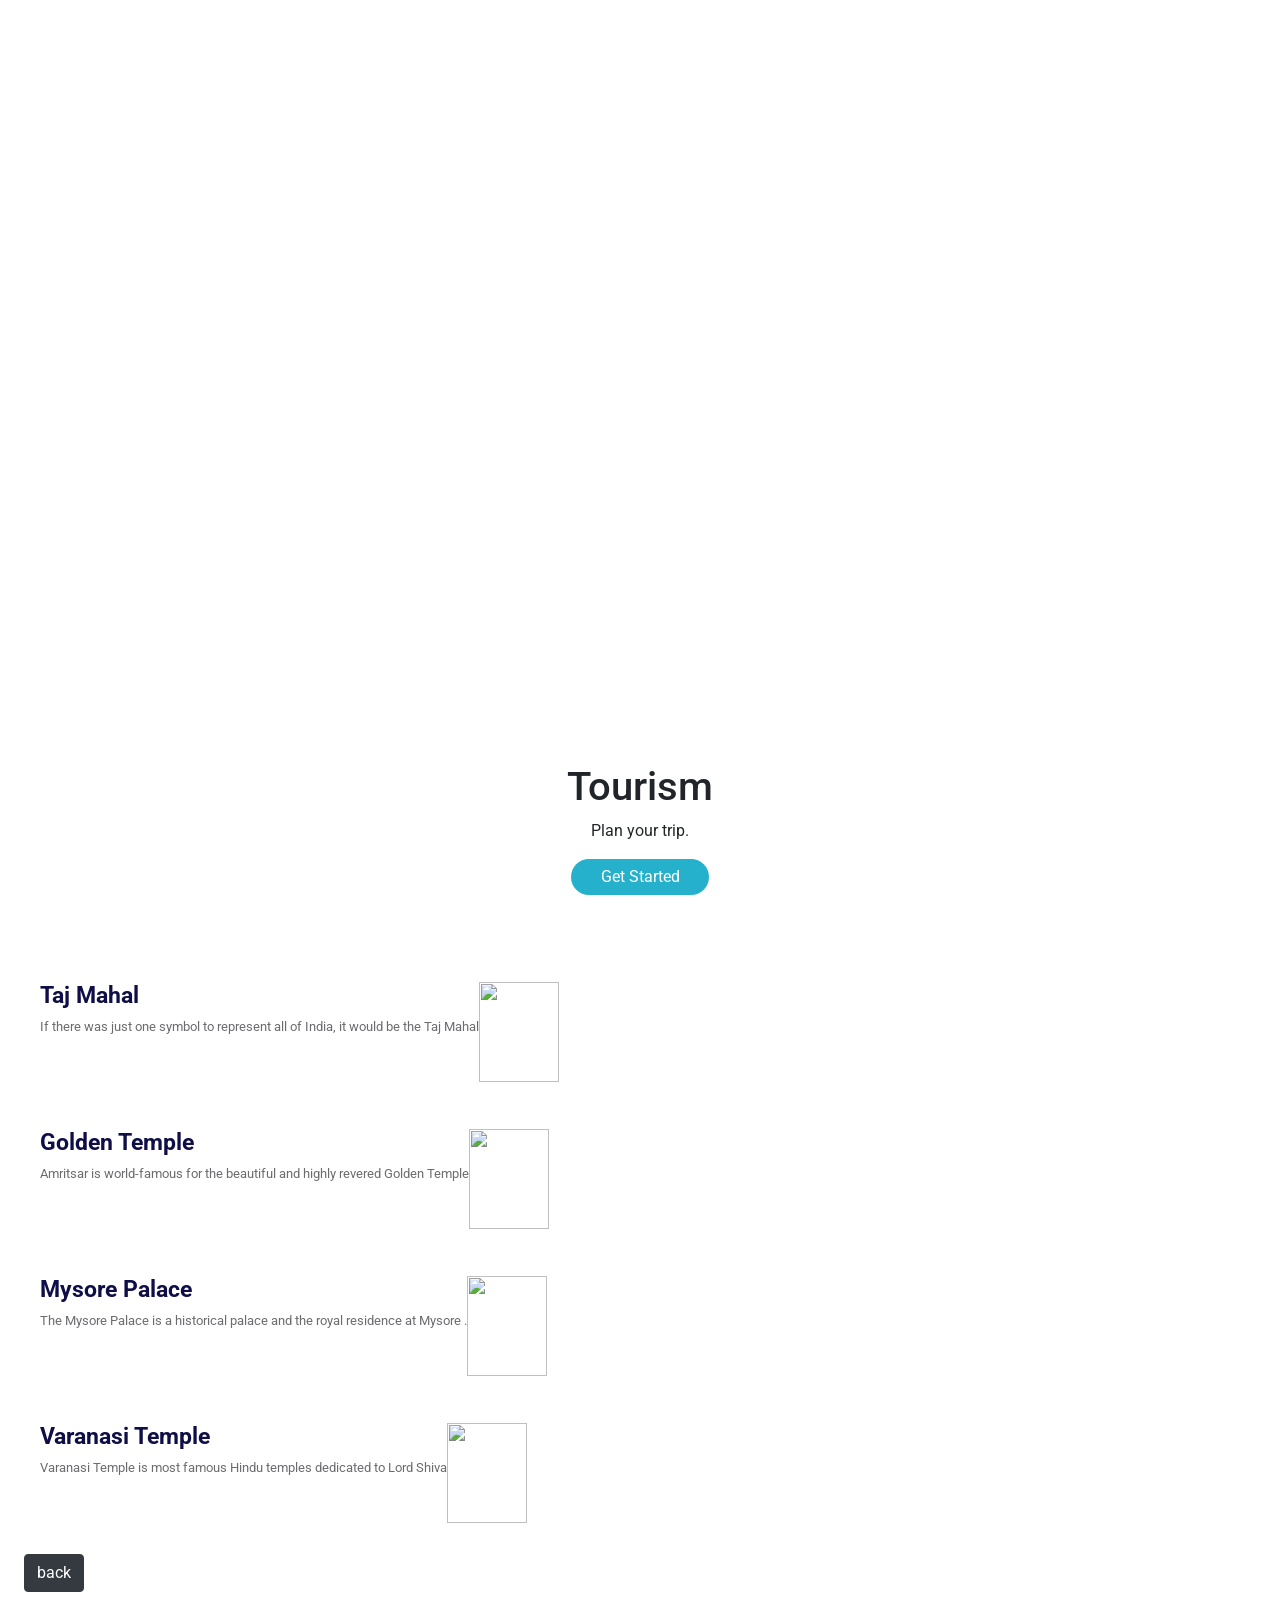
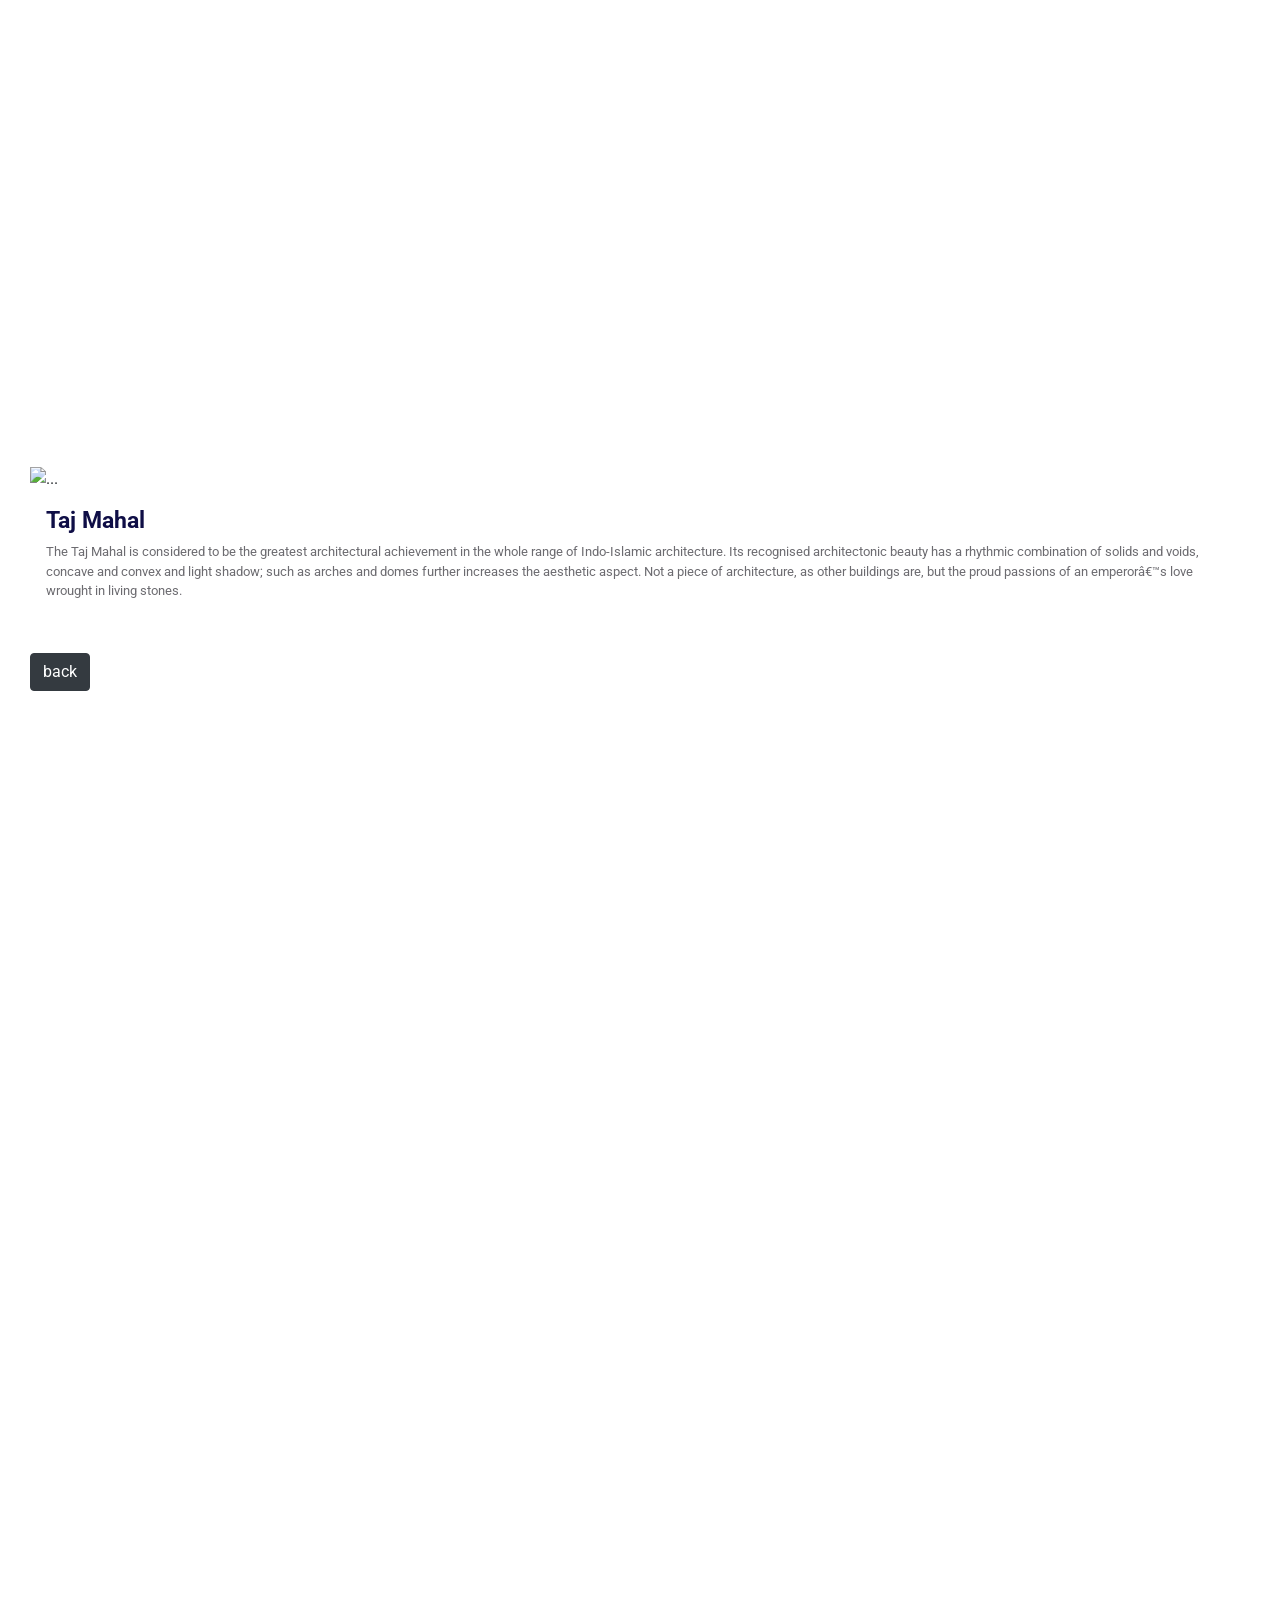
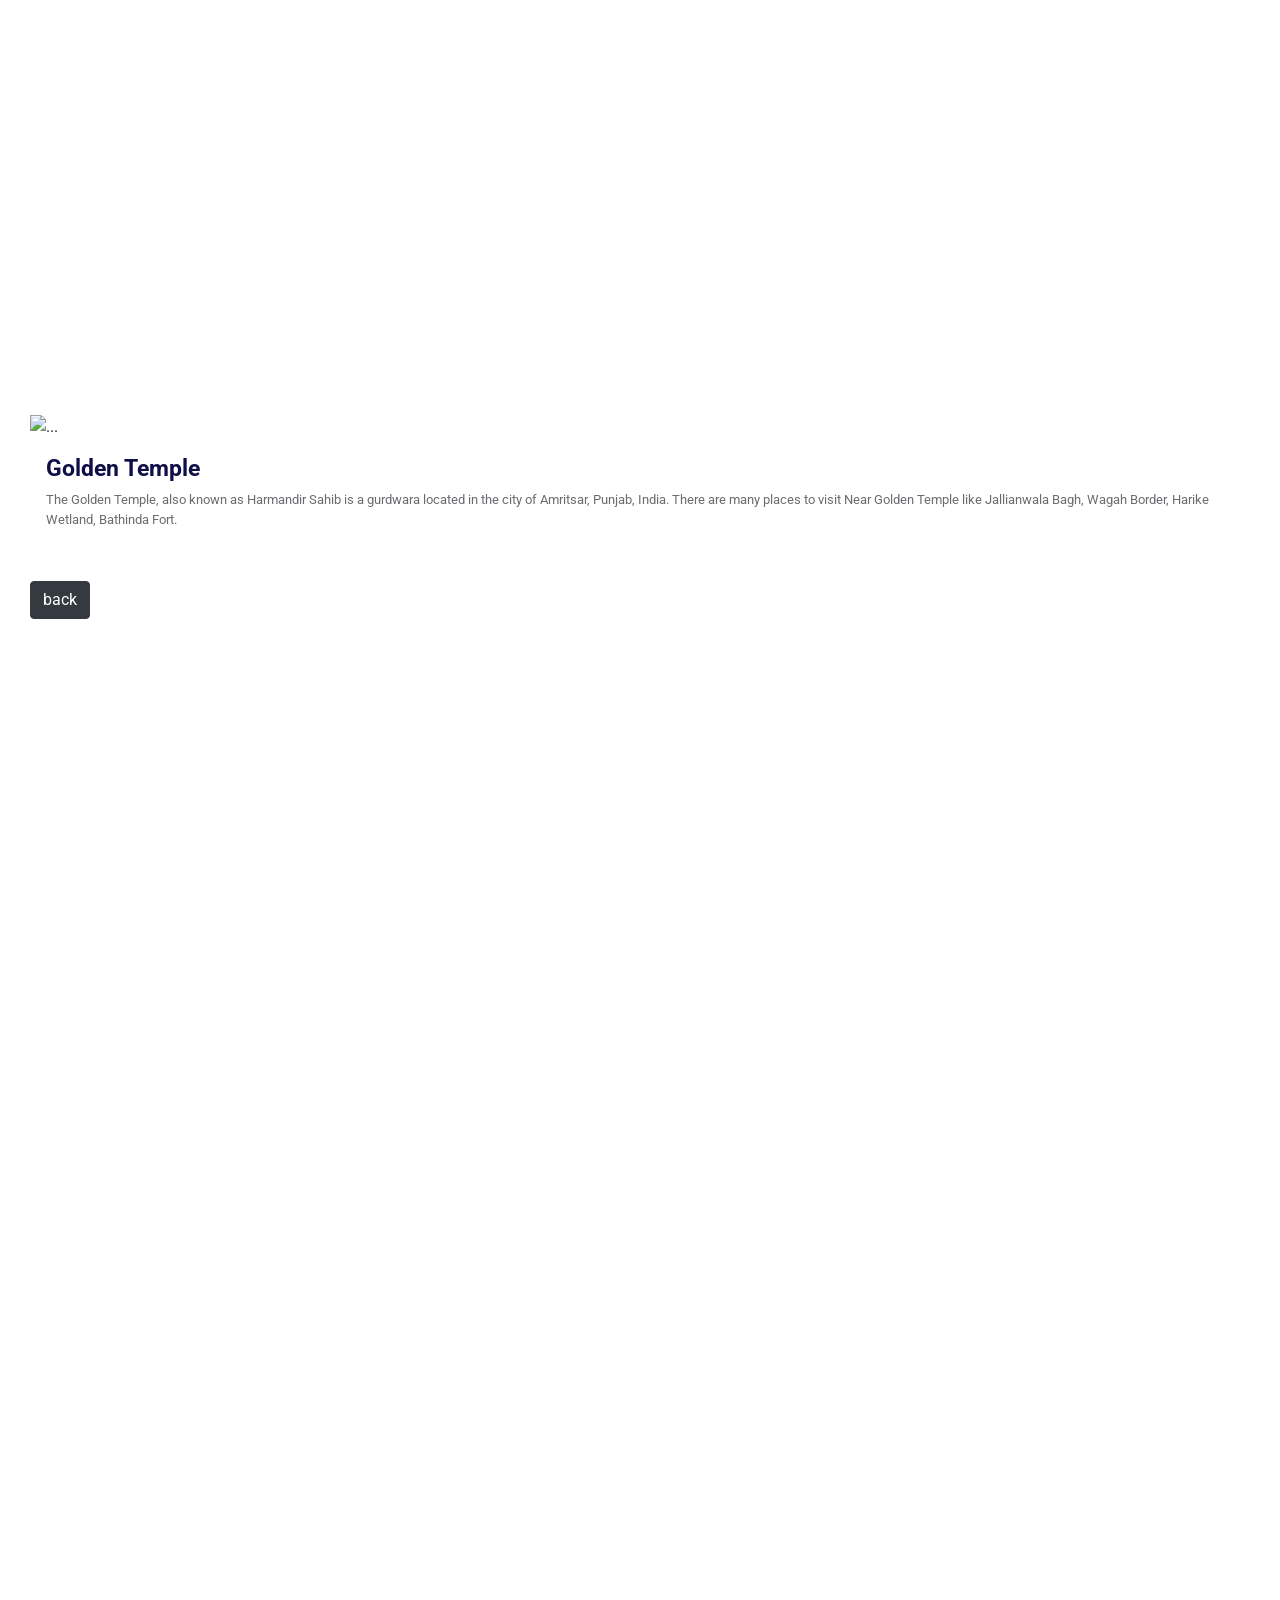
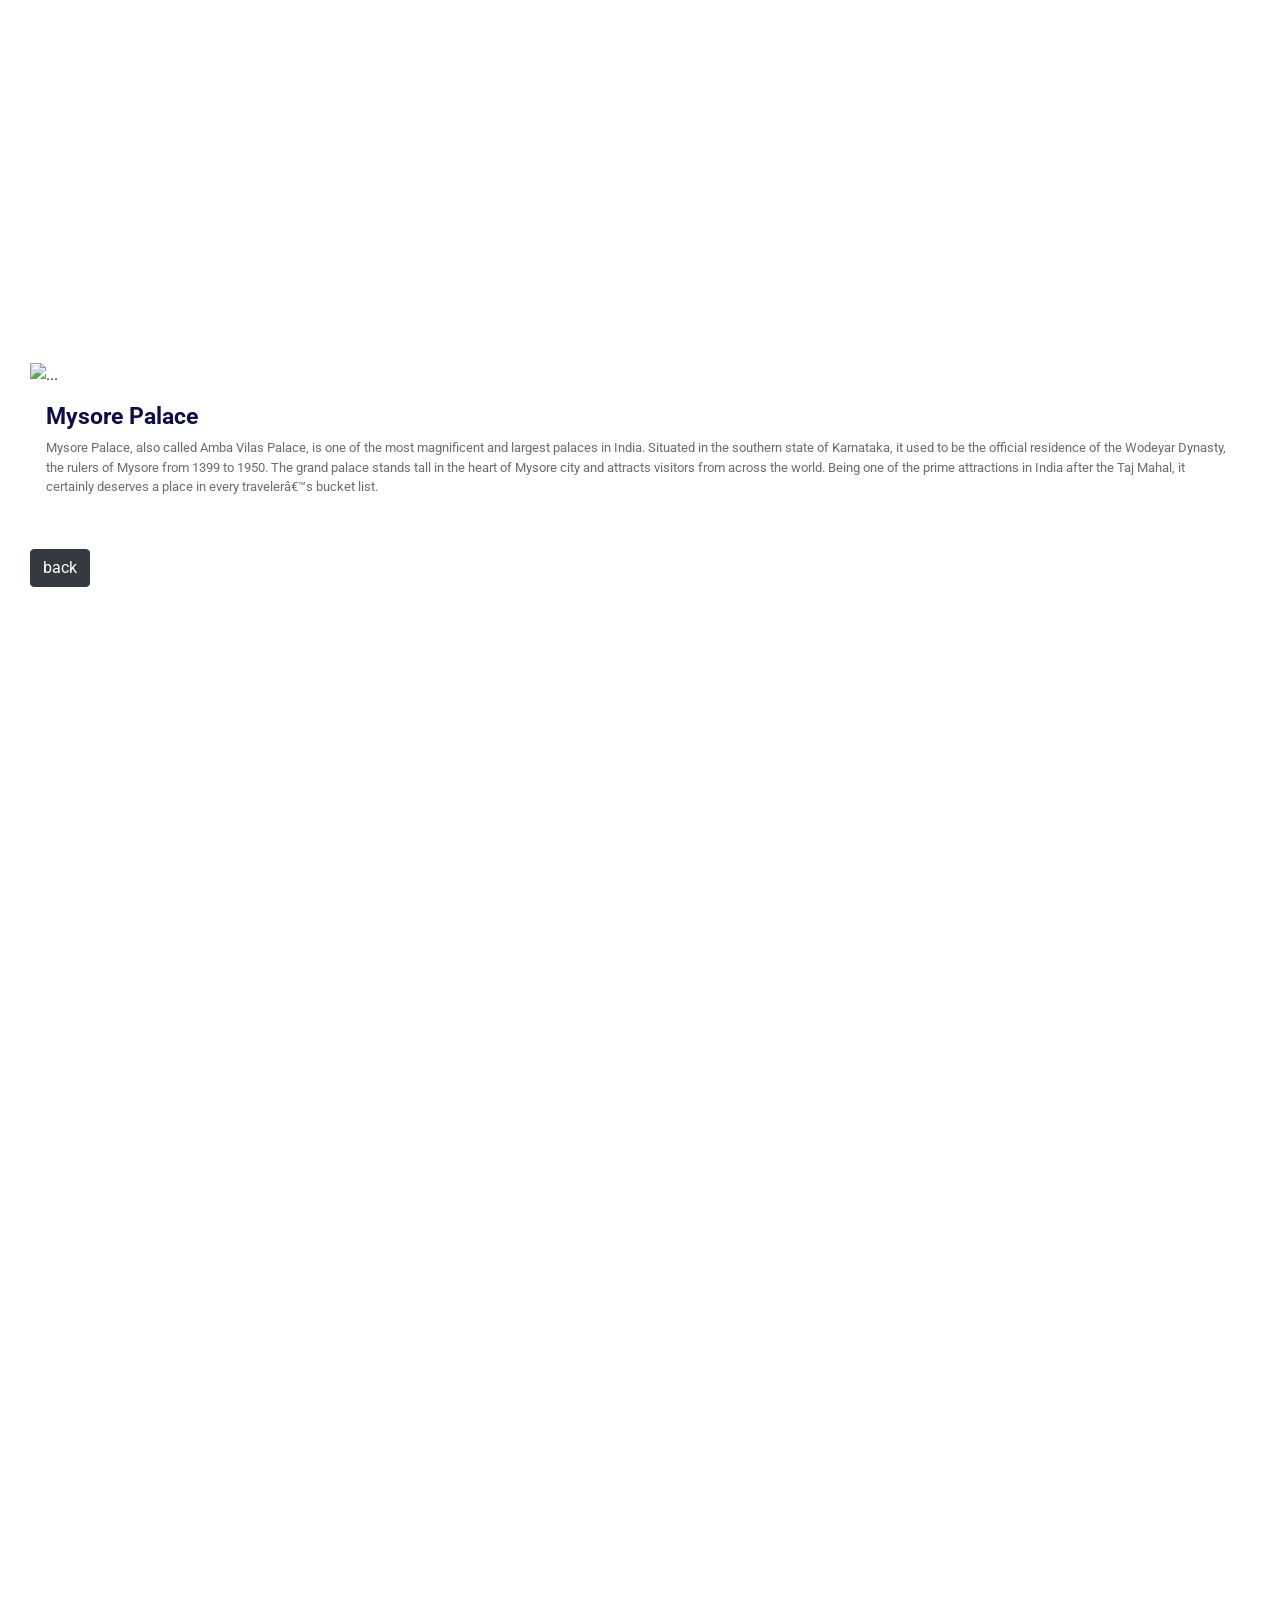
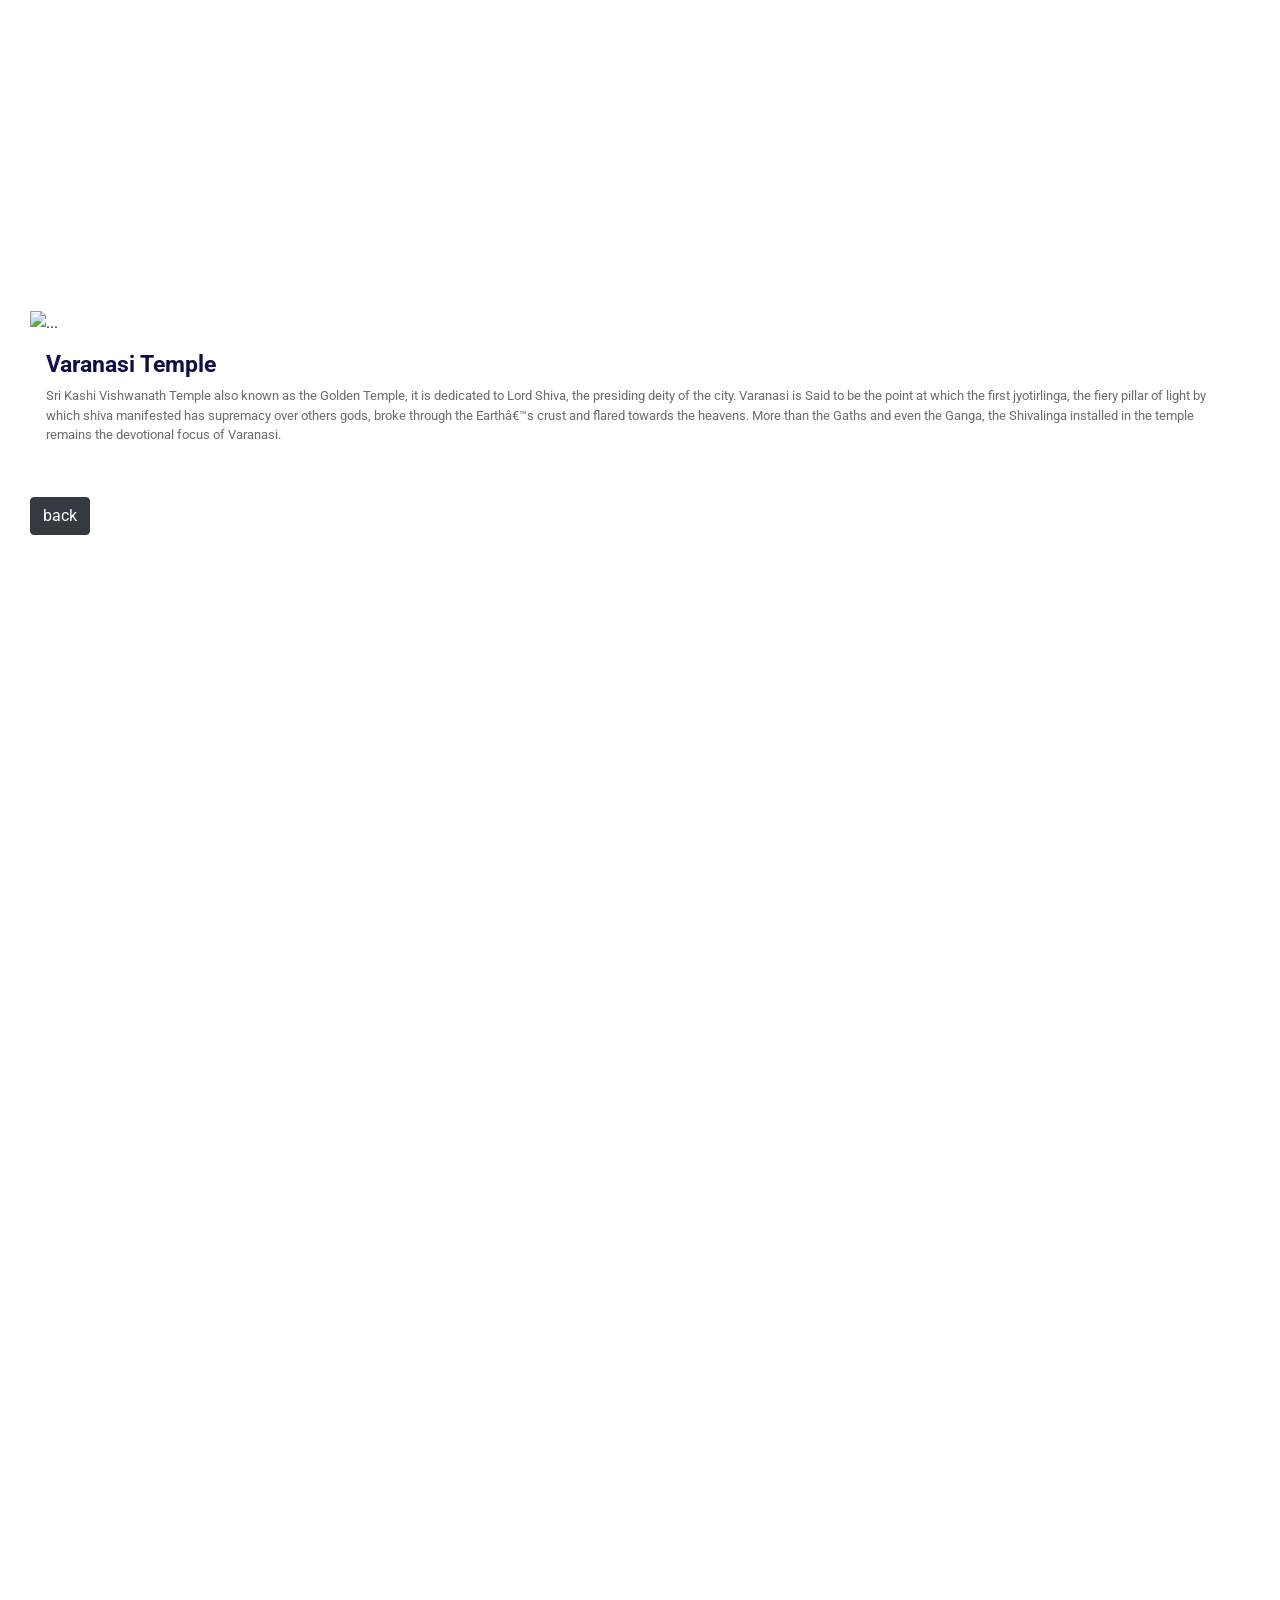
==== index.html @ 1ca16c26 "renamed tourism.html to index.html" ====
<!DOCTYPE html>
<html>
  <head>
    <link rel="stylesheet" href="https://stackpath.bootstrapcdn.com/bootstrap/4.5.2/css/bootstrap.min.css" integrity="sha384-JcKb8q3iqJ61gNV9KGb8thSsNjpSL0n8PARn9HuZOnIxN0hoP+VmmDGMN5t9UJ0Z" crossorigin="anonymous">
    <script src="https://code.jquery.com/jquery-3.5.1.slim.min.js" integrity="sha384-DfXdz2htPH0lsSSs5nCTpuj/zy4C+OGpamoFVy38MVBnE+IbbVYUew+OrCXaRkfj" crossorigin="anonymous"></script>
    <script src="https://cdn.jsdelivr.net/npm/popper.js@1.16.1/dist/umd/popper.min.js" integrity="sha384-9/reFTGAW83EW2RDu2S0VKaIzap3H66lZH81PoYlFhbGU+6BZp6G7niu735Sk7lN" crossorigin="anonymous"></script>
    <script src="https://stackpath.bootstrapcdn.com/bootstrap/4.5.2/js/bootstrap.min.js" integrity="sha384-B4gt1jrGC7Jh4AgTPSdUtOBvfO8shuf57BaghqFfPlYxofvL8/KUEfYiJOMMV+rV" crossorigin="anonymous"></script>
    <link rel="stylesheet" href="tourism.css"/>
  </head>
  <body>
    <div id="sectionHome">
      <div class="bg-container d-flex flex-column justify-content-end">
        <div class="tourism-card">
          <h1 class="main-heading">Tourism</h1>
          <p class="paragraph">Plan your trip.</p>
          <button class="button" onclick="display('sectionFavouritePlaces')">Get Started</button>
        </div>
      </div>
    </div>
    <div id="sectionFavouritePlaces">
      <div class="favourite-places-bg-container">
       <h1 class="favourite-places-heading">Favourite Places</h1>
       <div class="favourite-place-card-container d-flex flex-row" onclick="display('sectionTajMahalDetailedView')">
         <div>
           <h1 class="favourite-place-card-heading">Taj Mahal</h1>
           <p class="favourite-place-card-description">
             If there was just one symbol to represent all of India, it would be the
             Taj Mahal
           </p>
         </div>
         <img
           src="https://d1tgh8fmlzexmh.cloudfront.net/ccbp-static-website/tajmahal-img.png"
           class="favourite-place-card-image"
         />
       </div>
       <div class="favourite-place-card-container d-flex flex-row" onclick="display('sectionGoldenTempleDetailedView')">
         <div>
           <h1 class="favourite-place-card-heading">Golden Temple</h1>
           <p class="favourite-place-card-description">
             Amritsar is world-famous for the beautiful and highly revered Golden
             Temple
           </p>
         </div>
         <img
           src="https://d1tgh8fmlzexmh.cloudfront.net/ccbp-static-website/golden-temple-img.png"
           class="favourite-place-card-image"
         />
       </div>
       <div class="favourite-place-card-container d-flex flex-row" onclick="display('sectionMysourePalaceDetailedView')">
         <div>
           <h1 class="favourite-place-card-heading">Mysore Palace</h1>
           <p class="favourite-place-card-description">
             The Mysore Palace is a historical palace and the royal residence at
             Mysore .
           </p>
         </div>
         <img
           src="https://d1tgh8fmlzexmh.cloudfront.net/ccbp-static-website/mysore-palace-img.png"
           class="favourite-place-card-image"
         />
       </div>
       <div class="favourite-place-card-container d-flex flex-row" onclick="display('sectionVaranasiTempleDetailedView')">
         <div>
           <h1 class="favourite-place-card-heading">Varanasi Temple</h1>
           <p class="favourite-place-card-description">
             Varanasi Temple is most famous Hindu temples dedicated to Lord Shiva
           </p>
         </div>
         <img
           src="https://d1tgh8fmlzexmh.cloudfront.net/ccbp-static-website/varanasi-temple-img.png"
           class="favourite-place-card-image"
         />
       </div>
       <button class="btn btn-dark" onclick="display('sectionHome')">back</button>
      </div>
    </div>
    <div id="sectionTajMahalDetailedView">
      <div class="detailed-view-bg-container">
        <h1 class="detailed-view-heading">Detailed View</h1>
        <div class="detailed-view-card-container">
          <div id="carouselExampleIndicators1" class="carousel slide" data-ride="carousel">
            <ol class="carousel-indicators">
              <li data-target="#carouselExampleIndicators" data-slide-to="0" class="active"></li>
              <li data-target="#carouselExampleIndicators" data-slide-to="1"></li>
              <li data-target="#carouselExampleIndicators" data-slide-to="2"></li>
            </ol>
            <div class="carousel-inner">
              <div class="carousel-item active">
                <img
                  src="https://d1tgh8fmlzexmh.cloudfront.net/ccbp-static-website/tajmahal-c1-img.png"
                  class="d-block w-100"
                  alt="..."
                />
              </div>
              <div class="carousel-item">
                <img
                  src="https://d1tgh8fmlzexmh.cloudfront.net/ccbp-static-website/tajmahal-c2-img.png"
                  class="d-block w-100"
                  alt="..."
                />
              </div>
              <div class="carousel-item">
                <img
                  src="https://d1tgh8fmlzexmh.cloudfront.net/ccbp-static-website/tajmahal-c3-img.png"
                  class="d-block w-100"
                  alt="..."
                />
              </div>
            </div>
            <a class="carousel-control-prev" href="#carouselExampleIndicators1" role="button" data-slide="prev">
              <span class="carousel-control-prev-icon" aria-hidden="true"></span>
              <span class="sr-only">Previous</span>
            </a>
            <a class="carousel-control-next" href="#carouselExampleIndicators1" role="button" data-slide="next">
              <span class="carousel-control-next-icon" aria-hidden="true"></span>
              <span class="sr-only">Next</span>
            </a>
          </div>
          <div class="detailed-view-card-text-container">
            <h1 class="detailed-view-card-heading">Taj Mahal</h1>
            <p class="detailed-view-card-description">
              The Taj Mahal is considered to be the greatest architectural achievement
              in the whole range of Indo-Islamic architecture. Its recognised
              architectonic beauty has a rhythmic combination of solids and voids,
              concave and convex and light shadow; such as arches and domes further
              increases the aesthetic aspect. Not a piece of architecture, as other
              buildings are, but the proud passions of an emperor’s love wrought in
              living stones.
            </p>
          </div>
        </div>
        <button class="btn btn-dark" onclick="display('sectionFavouritePlaces')">
          back
        </button>
      </div>
    </div>
    <div id="sectionGoldenTempleDetailedView">
      <div class="detailed-view-bg-container">
        <h1 class="detailed-view-heading">Detailed View</h1>
        <div class="detailed-view-card-container">
          <div id="goldenTempleCarousel" class="carousel slide" data-ride="carousel">
            <ol class="carousel-indicators">
              <li data-target="#goldenTempleCarousel" data-slide-to="0" class="active"></li>
              <li data-target="#goldenTempleCarousel" data-slide-to="1"></li>
              <li data-target="#goldenTempleCarousel" data-slide-to="2"></li>
            </ol>
            <div class="carousel-inner">
              <div class="carousel-item active">
                <img src="https://d1tgh8fmlzexmh.cloudfront.net/ccbp-static-website/goldentemple1-img.png" class="d-block w-100" alt="..." />
              </div>
              <div class="carousel-item">
                <img src="https://d1tgh8fmlzexmh.cloudfront.net/ccbp-static-website/goldentemple2-img.png" class="d-block w-100" alt="..." />
              </div>
              <div class="carousel-item">
                <img src="https://d1tgh8fmlzexmh.cloudfront.net/ccbp-static-website/goldentemple3-img.png" class="d-block w-100" alt="..." />
              </div>
            </div>
            <a class="carousel-control-prev" href="#goldenTempleCarousel" role="button" data-slide="prev">
              <span class="carousel-control-prev-icon" aria-hidden="true"></span>
              <span class="sr-only">Previous</span>
            </a>
            <a class="carousel-control-next" href="#goldenTempleCarousel" role="button" data-slide="next">
              <span class="carousel-control-next-icon" aria-hidden="true"></span>
              <span class="sr-only">Next</span>
            </a>
          </div>
          <div class="detailed-view-card-text-container">
            <h1 class="detailed-view-card-heading">Golden Temple</h1>
            <p class="detailed-view-card-description">
              The Golden Temple, also known as Harmandir Sahib is a gurdwara
              located in the city of Amritsar, Punjab, India. There are many
              places to visit Near Golden Temple like Jallianwala Bagh, Wagah Border, Harike Wetland, Bathinda Fort.
            </p>
          </div>
        </div>
        <button class="btn btn-dark" onclick="display('sectionFavouritePlaces')">
          back
        </button>
      </div>
    </div>
      <div id="sectionMysourePalaceDetailedView">
        <div class="detailed-view-bg-container">
      <h1 class="detailed-view-heading">Detailed View</h1>
      <div class="detailed-view-card-container">
        <div
          id="mysorePalaceCarousel"
          class="carousel slide"
          data-ride="carousel"
        >
          <ol class="carousel-indicators">
            <li
              data-target="#mysorePalaceCarousel"
              data-slide-to="0"
              class="active"
            ></li>
            <li data-target="#mysorePalaceCarousel" data-slide-to="1"></li>
            <li data-target="#mysorePalaceCarousel" data-slide-to="2"></li>
          </ol>
          <div class="carousel-inner">
            <div class="carousel-item active">
              <img
                src="https://d1tgh8fmlzexmh.cloudfront.net/ccbp-static-website/mysore-palace1-img.png"
                class="d-block w-100"
                alt="..."
              />
            </div>
            <div class="carousel-item">
              <img
                src="https://d1tgh8fmlzexmh.cloudfront.net/ccbp-static-website/mysore-palace2-img.png"
                class="d-block w-100"
                alt="..."
              />
            </div>
            <div class="carousel-item">
              <img
                src="https://d1tgh8fmlzexmh.cloudfront.net/ccbp-static-website/mysore-palace3-img.png"
                class="d-block w-100"
                alt="..."
              />
            </div>
          </div>
          <a
            class="carousel-control-prev"
            href="#mysorePalaceCarousel"
            role="button"
            data-slide="prev"
          >
            <span class="carousel-control-prev-icon" aria-hidden="true"></span>
            <span class="sr-only">Previous</span>
          </a>
          <a
            class="carousel-control-next"
            href="#mysorePalaceCarousel"
            role="button"
            data-slide="next"
          >
            <span class="carousel-control-next-icon" aria-hidden="true"></span>
            <span class="sr-only">Next</span>
          </a>
        </div>
        <div class="detailed-view-card-text-container">
          <h1 class="detailed-view-card-heading">Mysore Palace</h1>
          <p class="detailed-view-card-description">
            Mysore Palace, also called Amba Vilas Palace, is one of the most
            magnificent and largest palaces in India. Situated in the southern
            state of Karnataka, it used to be the official residence of the
            Wodeyar Dynasty, the rulers of Mysore from 1399 to 1950. The grand
            palace stands tall in the heart of Mysore city and attracts visitors
            from across the world. Being one of the prime attractions in India
            after the Taj Mahal, it certainly deserves a place in every
            traveler’s bucket list.
          </p>
        </div>
      </div>
     <button class="btn btn-dark" onclick="display('sectionFavouritePlaces')">
          back
        </button>
         </div>
    </div>

    <div id="sectionVaranasiTempleDetailedView">
     <div class="detailed-view-bg-container">
      <h1 class="detailed-view-heading">Detailed View</h1>
      <div class="detailed-view-card-container">
        <div
          id="varanasiTempleCarousel"
          class="carousel slide"
          data-ride="carousel"
        >
          <ol class="carousel-indicators">
            <li
              data-target="#varanasiTempleCarousel"
              data-slide-to="0"
              class="active"
            ></li>
            <li data-target="#varanasiTempleCarousel" data-slide-to="1"></li>
            <li data-target="#varanasiTempleCarousel" data-slide-to="2"></li>
          </ol>
          <div class="carousel-inner">
            <div class="carousel-item active">
              <img
                src="https://d1tgh8fmlzexmh.cloudfront.net/ccbp-static-website/varanasi1-img.png"
                class="d-block w-100"
                alt="..."
              />
            </div>
            <div class="carousel-item">
              <img
                src="https://d1tgh8fmlzexmh.cloudfront.net/ccbp-static-website/varanasi2-img.png"
                class="d-block w-100"
                alt="..."
              />
            </div>
            <div class="carousel-item">
              <img
                src="https://d1tgh8fmlzexmh.cloudfront.net/ccbp-static-website/varanasi3-img.png"
                class="d-block w-100"
                alt="..."
              />
            </div>
          </div>
          <a
            class="carousel-control-prev"
            href="#varanasiTempleCarousel"
            role="button"
            data-slide="prev"
          >
            <span class="carousel-control-prev-icon" aria-hidden="true"></span>
            <span class="sr-only">Previous</span>
          </a>
          <a
            class="carousel-control-next"
            href="#varanasiTempleCarousel"
            role="button"
            data-slide="next"
          >
            <span class="carousel-control-next-icon" aria-hidden="true"></span>
            <span class="sr-only">Next</span>
          </a>
        </div>
        <div class="detailed-view-card-text-container">
          <h1 class="detailed-view-card-heading">Varanasi Temple</h1>
          <p class="detailed-view-card-description">
            Sri Kashi Vishwanath Temple also known as the Golden Temple, it is
            dedicated to Lord Shiva, the presiding deity of the city. Varanasi
            is Said to be the point at which the first jyotirlinga, the fiery
            pillar of light by which shiva manifested has supremacy over others
            gods, broke through the Earth’s crust and flared towards the
            heavens. More than the Gaths and even the Ganga, the Shivalinga
            installed in the temple remains the devotional focus of Varanasi.
          </p>
        </div>
      </div>
     <button class="btn btn-dark" onclick="display('sectionFavouritePlaces')">
          back
        </button>
    </div>
     </div>
          <script type="text/javascript" src="https://d1tgh8fmlzexmh.cloudfront.net/ccbp-static-website/js/ccbp-ui-kit.js"></script>

  </body>
  

</html>
---- tourism.css ----
@import url("https://fonts.googleapis.com/css2?family=Bree+Serif&family=Caveat:wght@400;700&family=Lobster&family=Monoton&family=Open+Sans:ital,wght@0,400;0,700;1,400;1,700&family=Playfair+Display+SC:ital,wght@0,400;0,700;1,700&family=Playfair+Display:ital,wght@0,400;0,700;1,700&family=Roboto:ital,wght@0,400;0,700;1,400;1,700&family=Source+Sans+Pro:ital,wght@0,400;0,700;1,700&family=Work+Sans:ital,wght@0,400;0,700;1,700&display=swap");

.bg-container {
  background-image: url("https://d1tgh8fmlzexmh.cloudfront.net/ccbp-static-website/ocean.jpg");
  height: 100vh;
  background-size: cover;
}
.tourism-card {
  text-align: center;
  background-color: white;
  border-top-left-radius: 25px;
  border-top-right-radius: 25px;
  padding: 5px;
}
.button {
  color: white;
  background-color: #25b1cc;
  width: 138px;
  height: 36px;
  border-width: 0px;
  border-radius: 20px;
}
.main-heading {
  font-family: "Roboto";
}
.paragraph {
  font-family: "Roboto";
}
.favourite-places-bg-container {
  background-image: url("https://d1tgh8fmlzexmh.cloudfront.net/ccbp-static-website/towerbg.png");
  height: 115vh;
  background-size: cover;
  padding: 24px;
}
.favourite-places-heading {
  color: white;
  font-family: "Roboto";
  font-size: 28px;
  font-weight: bold;
}
.favourite-place-card-container {
  background-color: white;
  border-radius: 8px;
  padding: 16px;
  margin-bottom: 15px;
}
.favourite-place-card-heading {
  color: #0f0e46;
  font-family: "Roboto";
  font-size: 23px;
  font-weight: bold;
}
.favourite-place-card-description {
  color: #6c6b70;
  font-family: "Roboto";
  font-size: 13px;
}
.favourite-place-card-image {
  width: 80px;
  height: 100px;
}
.favourite-place-card-text-container {
  margin-right: 15px;
}
.detailed-view-bg-container {
  background-image: url("https://d1tgh8fmlzexmh.cloudfront.net/ccbp-static-website/seabg.png");
  height: 172vh;
  background-size: cover;
  padding: 30px;
}
.detailed-view-heading {
  color: white;
  font-family: "Roboto";
  font-size: 28px;
  font-weight: bold;
  padding: 24px;
}
.detailed-view-card-container {
  background-color: white;
  border-bottom-right-radius: 8px;
  border-bottom-left-radius: 8px;
  margin-top: 20px;
  margin-bottom: 20px;
}
.detailed-view-card-heading {
  color: #0f0e46;
  font-family: "Roboto";
  font-size: 23px;
  font-weight: bold;
}
.detailed-view-card-description {
  color: #6c6b70;
  font-family: "Roboto";
  font-size: 13px;
}
.detailed-view-card-text-container {
  padding: 16px;
}
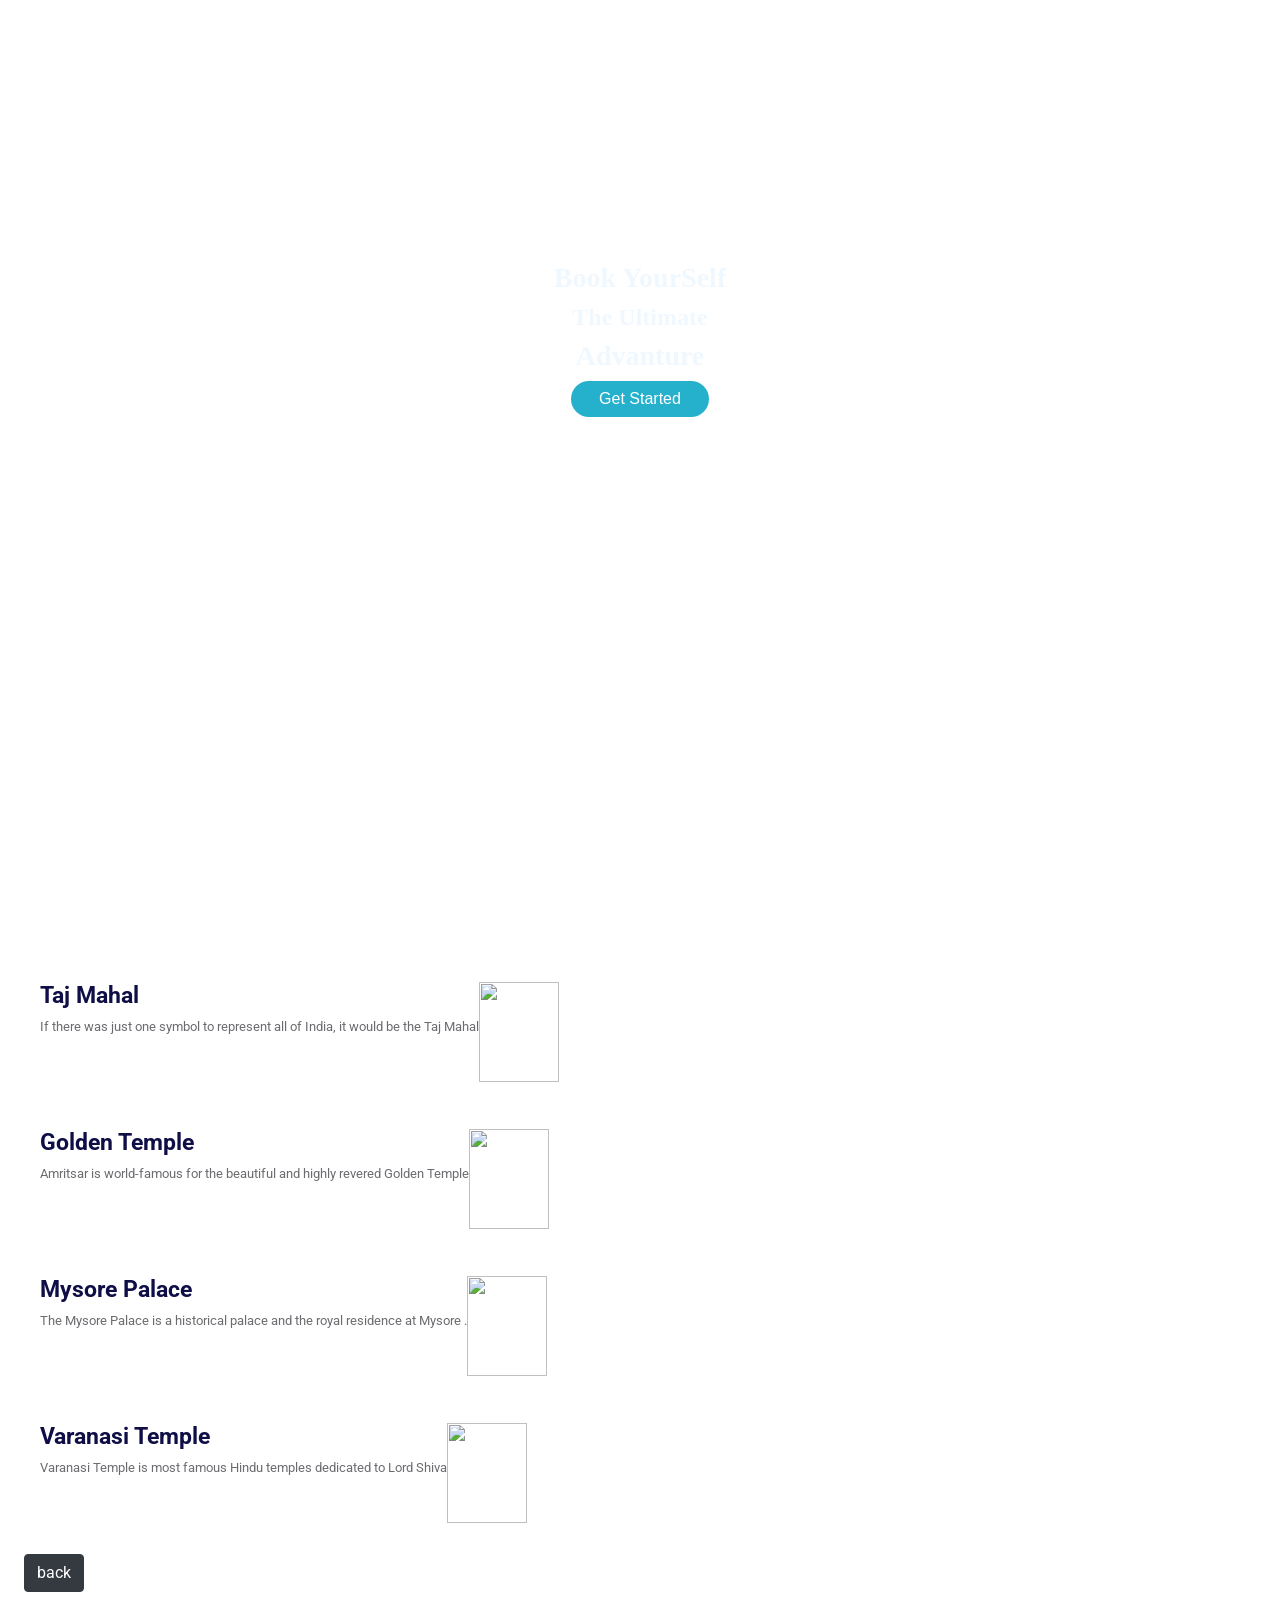
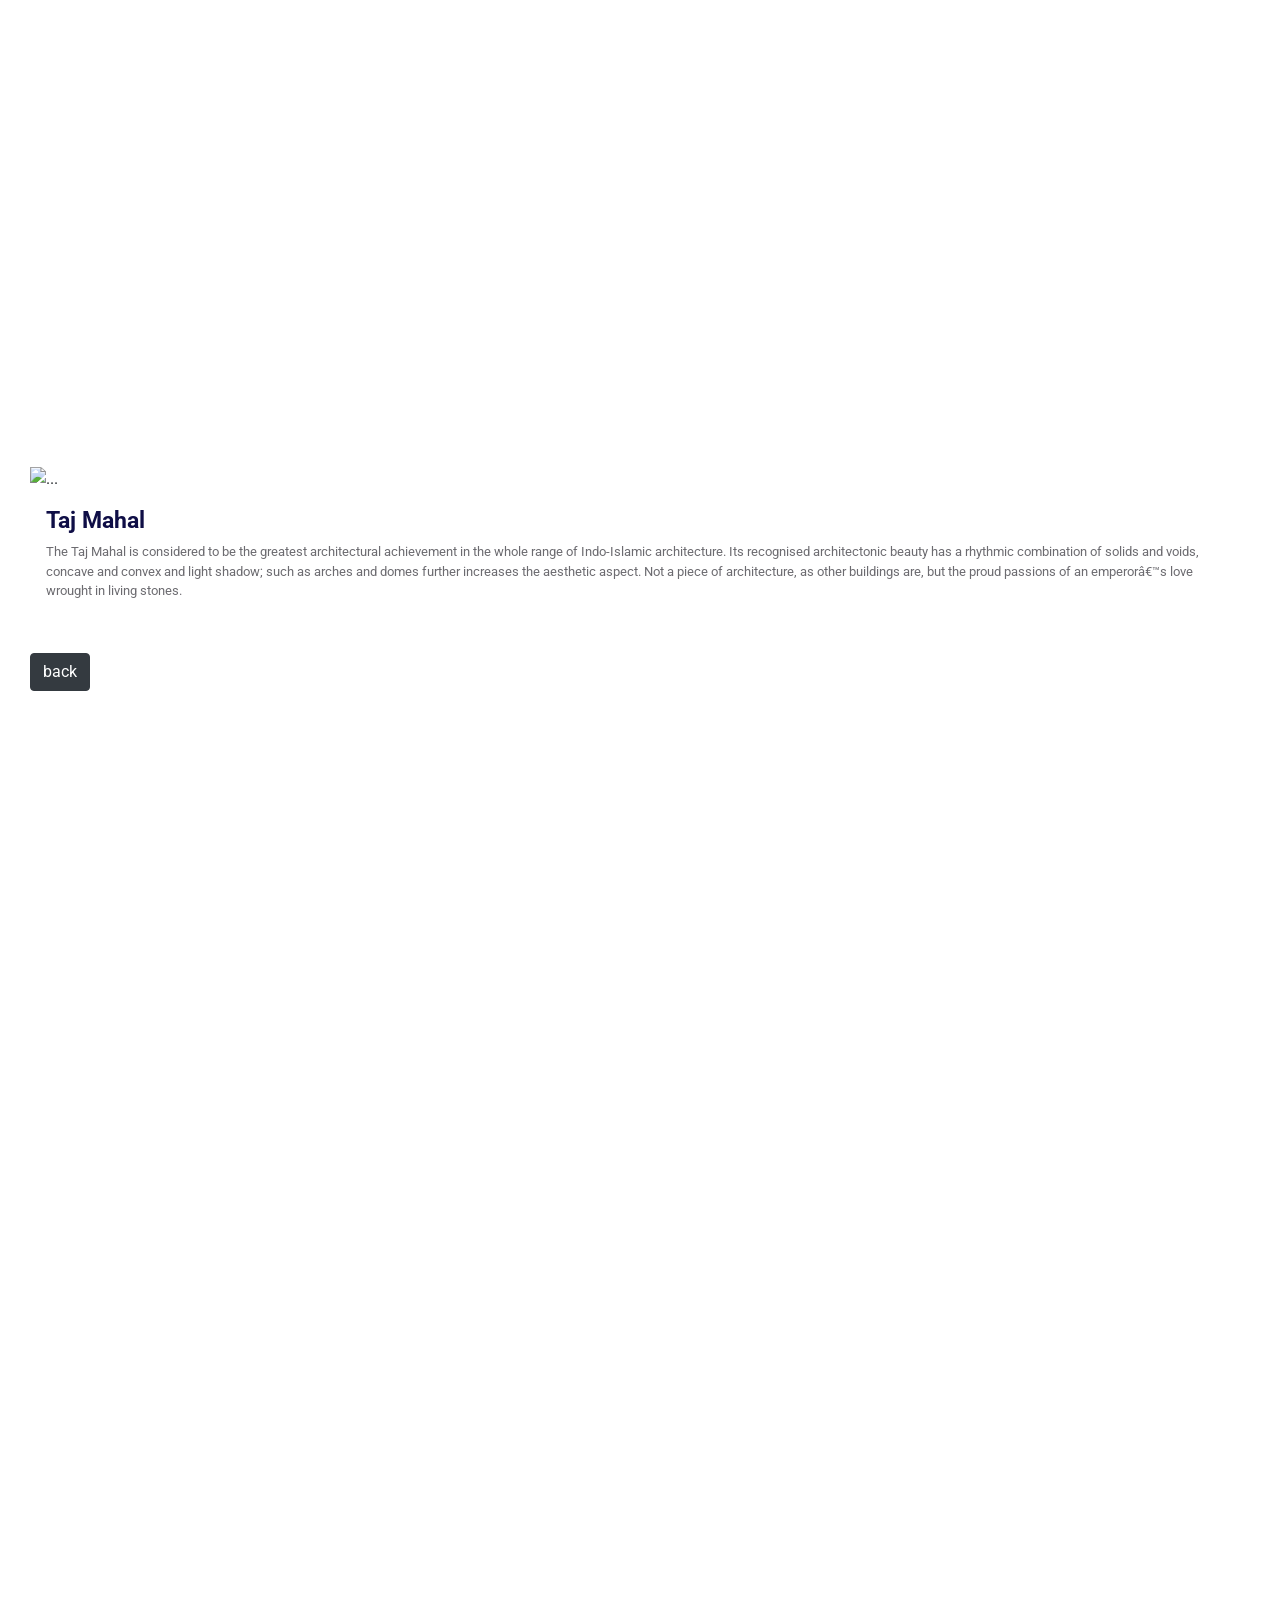
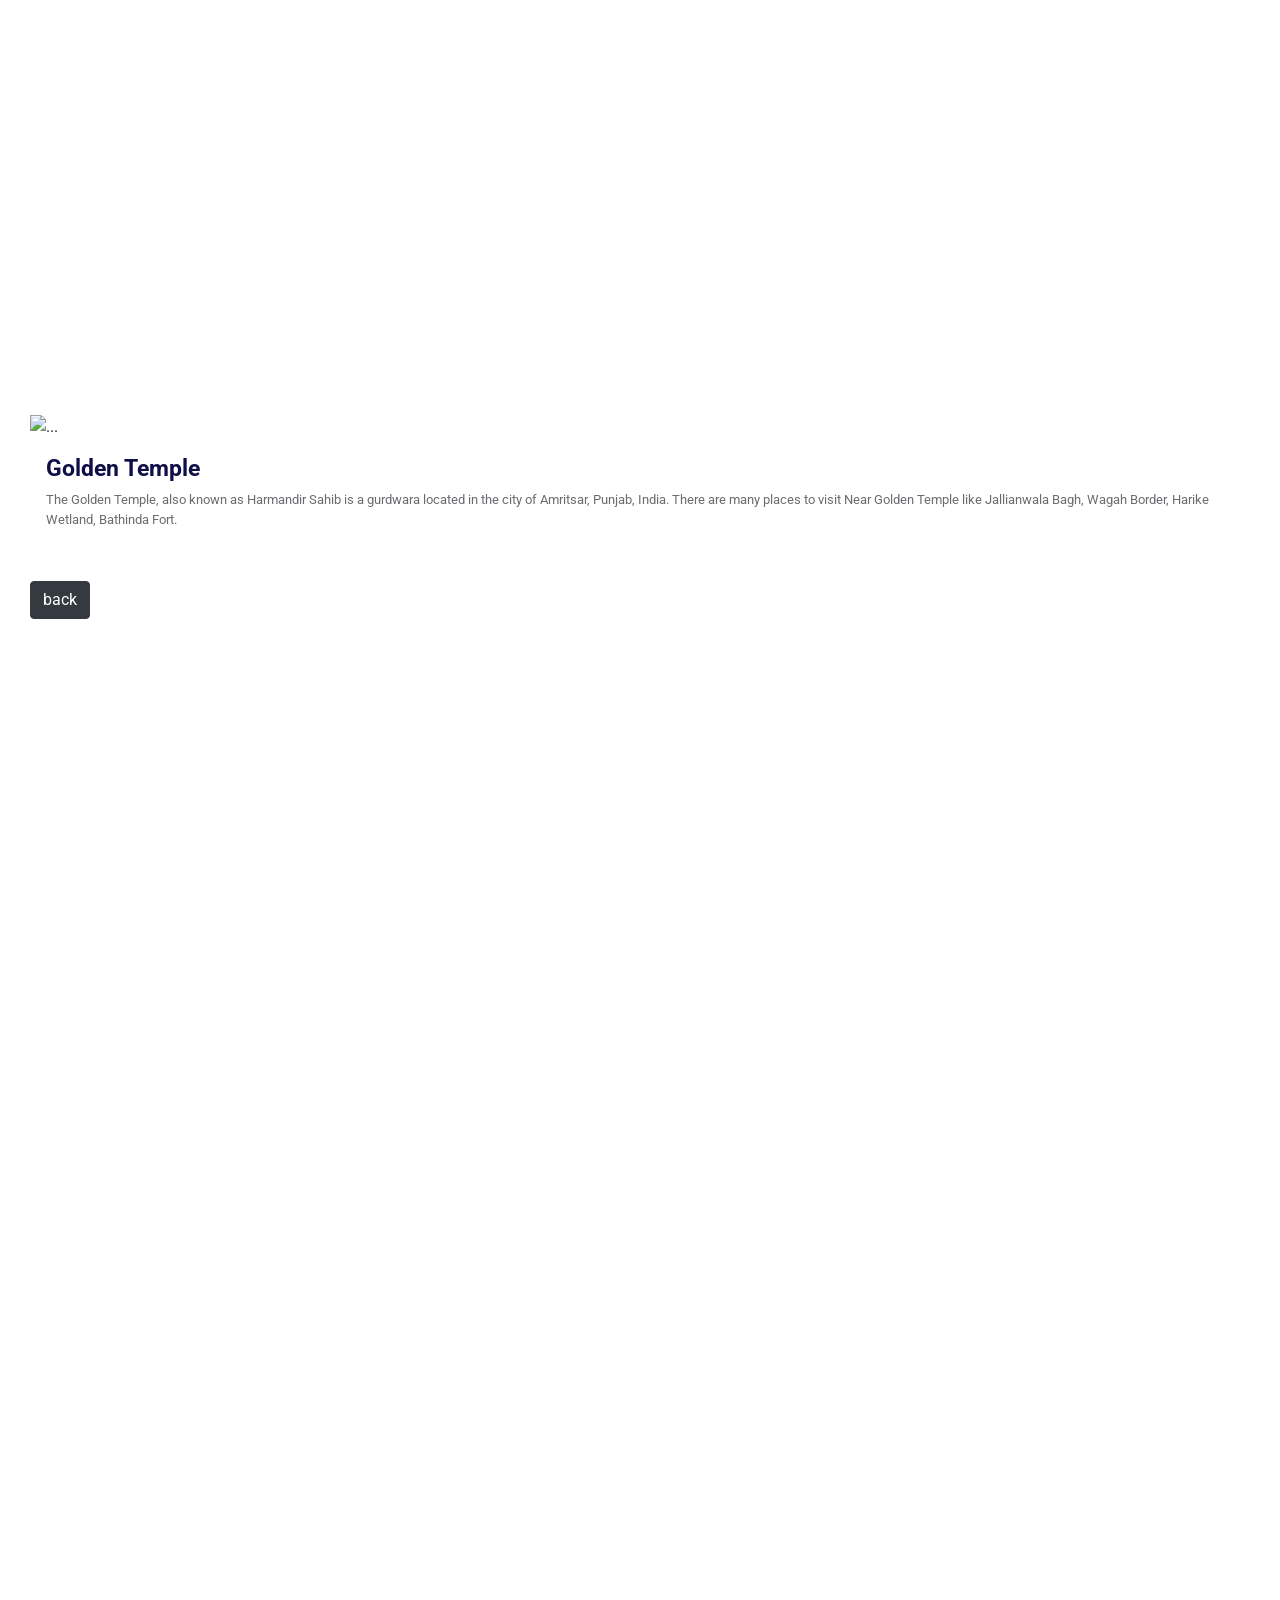
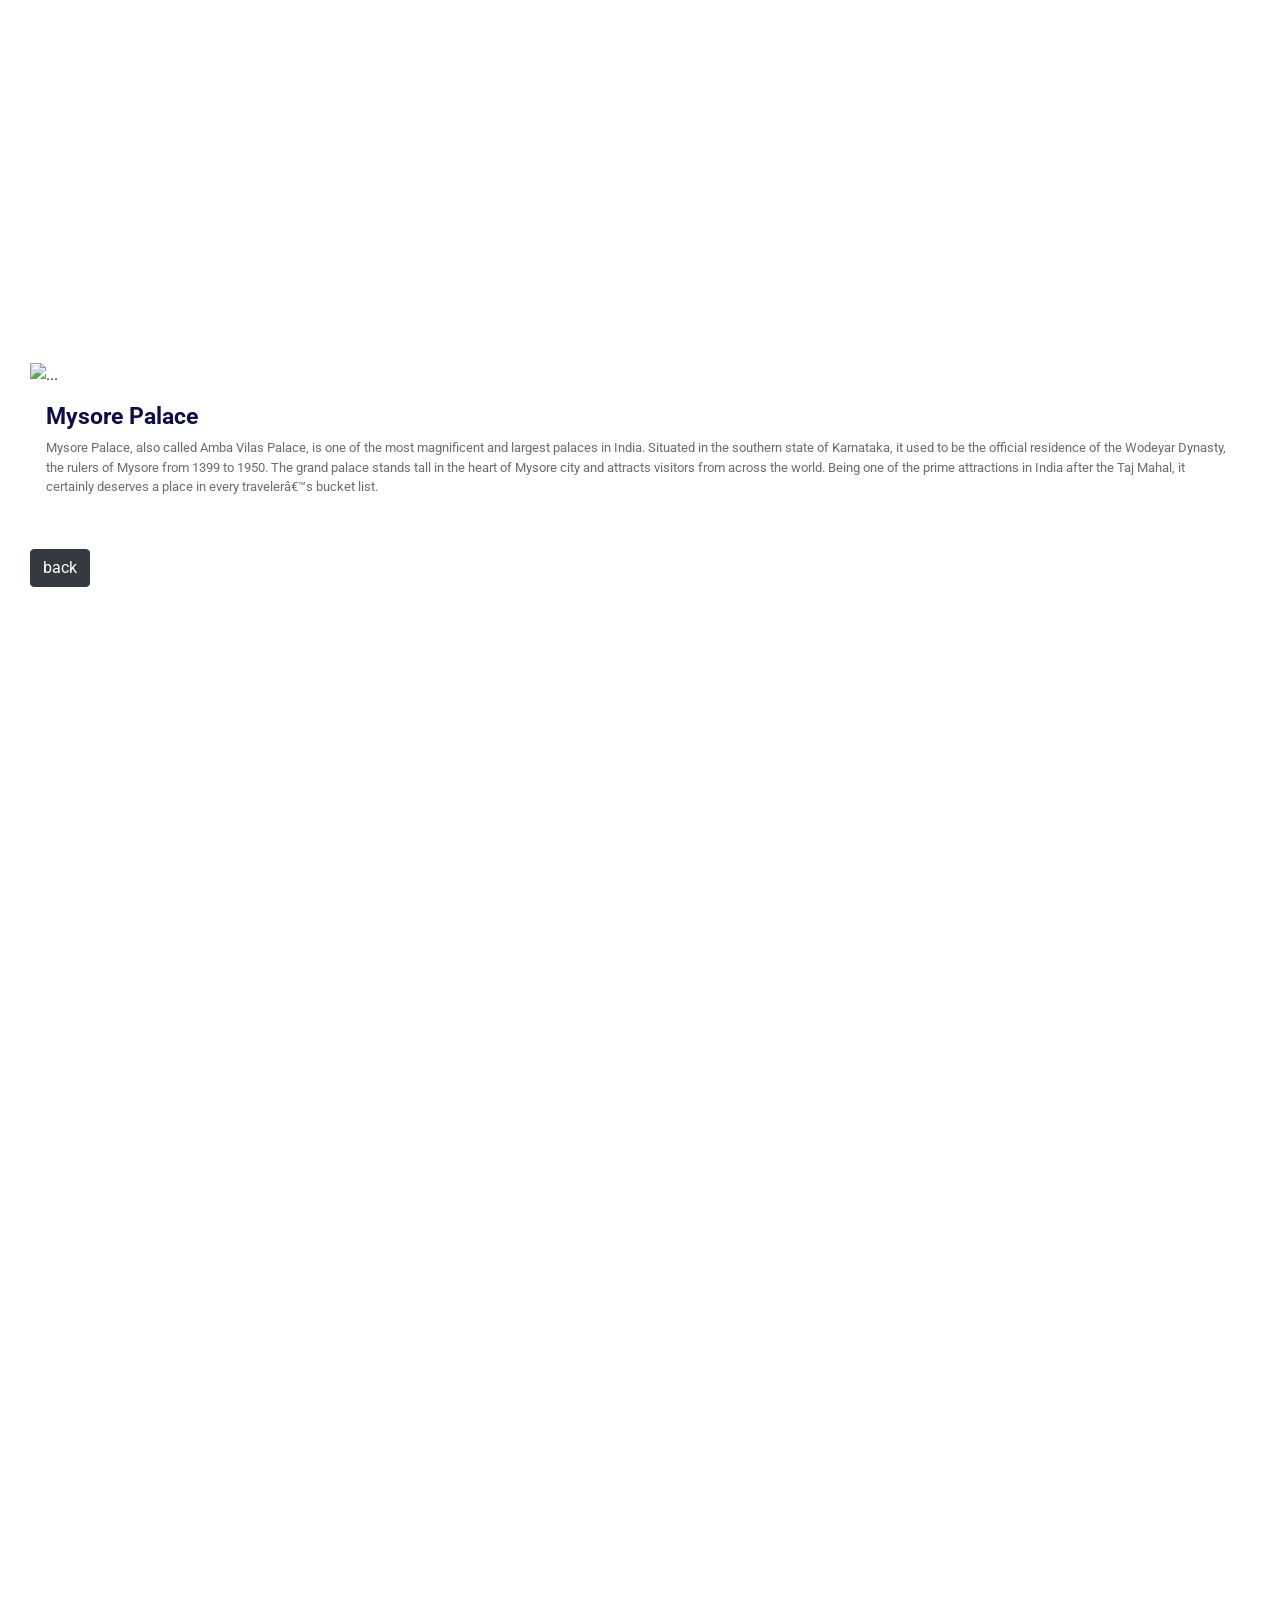
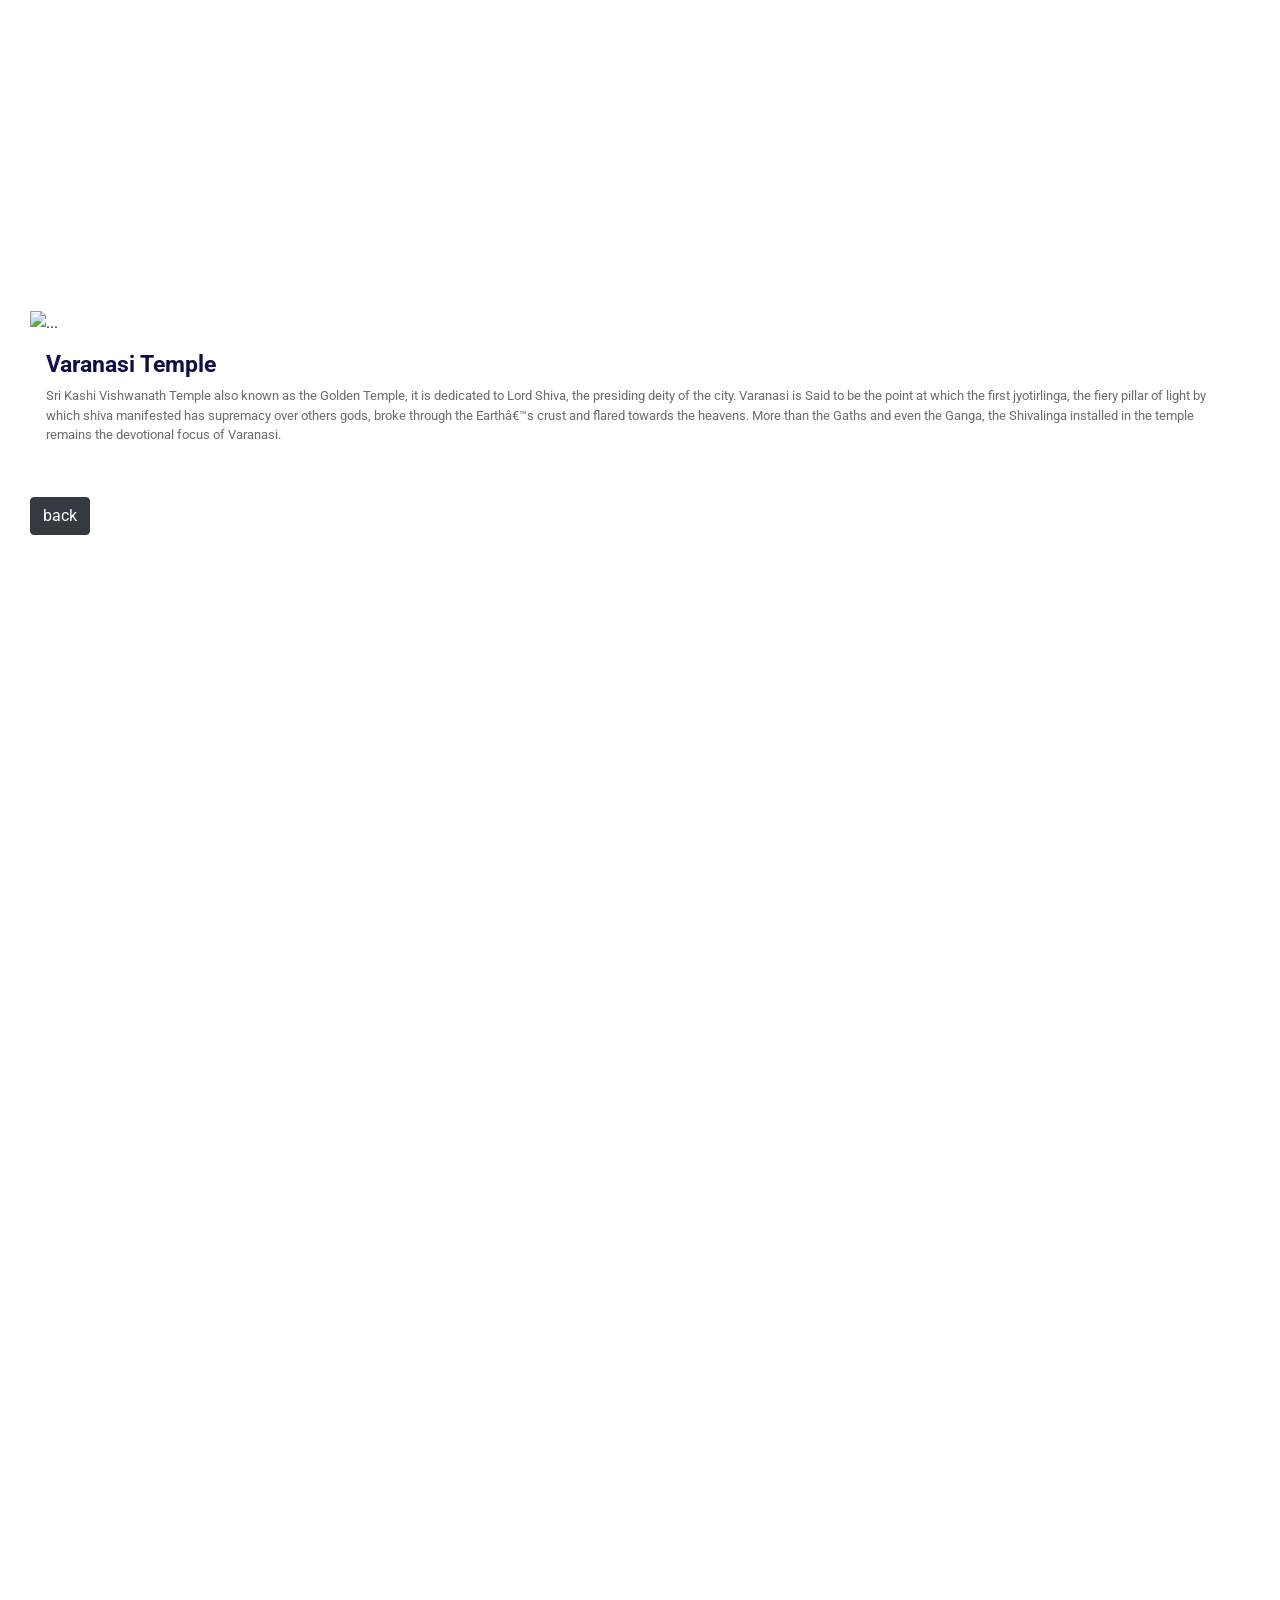
==== commit 87307eec: "adding mainpage image and modified index.html and tourism.css" ====
--- a/index.html
+++ b/index.html
@@ -9,10 +9,10 @@
   </head>
   <body>
     <div id="sectionHome">
-      <div class="bg-container d-flex flex-column justify-content-end">
+      <div class="bg-container d-flex flex-row justify-content-center">
         <div class="tourism-card">
-          <h1 class="main-heading">Tourism</h1>
-          <p class="paragraph">Plan your trip.</p>
+          <h3 class="main-heading">Book YourSelf<br/></h3><h4 class="main-heading">The Ultimate</h4><h3 class="main-heading">Advanture</h3>
+          <!-- <p class="paragraph">Plan your trip.</p> -->
           <button class="button" onclick="display('sectionFavouritePlaces')">Get Started</button>
         </div>
       </div>
@@ -339,6 +339,4 @@
           <script type="text/javascript" src="https://d1tgh8fmlzexmh.cloudfront.net/ccbp-static-website/js/ccbp-ui-kit.js"></script>
 
   </body>
-  
-
 </html>
--- a/tourism.css
+++ b/tourism.css
@@ -1,13 +1,14 @@
 @import url("https://fonts.googleapis.com/css2?family=Bree+Serif&family=Caveat:wght@400;700&family=Lobster&family=Monoton&family=Open+Sans:ital,wght@0,400;0,700;1,400;1,700&family=Playfair+Display+SC:ital,wght@0,400;0,700;1,700&family=Playfair+Display:ital,wght@0,400;0,700;1,700&family=Roboto:ital,wght@0,400;0,700;1,400;1,700&family=Source+Sans+Pro:ital,wght@0,400;0,700;1,700&family=Work+Sans:ital,wght@0,400;0,700;1,700&display=swap");
 
 .bg-container {
-  background-image: url("https://d1tgh8fmlzexmh.cloudfront.net/ccbp-static-website/ocean.jpg");
+  background-image: url("images/mainpageimage.jpg");
   height: 100vh;
   background-size: cover;
+  padding-top: 20%;
 }
 .tourism-card {
   text-align: center;
-  background-color: white;
+  background-color:transparent;
   border-top-left-radius: 25px;
   border-top-right-radius: 25px;
   padding: 5px;
@@ -19,12 +20,12 @@
   height: 36px;
   border-width: 0px;
   border-radius: 20px;
+  font-family: 'Franklin Gothic Medium', 'Arial Narrow', Arial, sans-serif;
 }
 .main-heading {
-  font-family: "Roboto";
-}
-.paragraph {
-  font-family: "Roboto";
+  font-family:Georgia, serif;
+  color: aliceblue;
+  font-weight: bold;
 }
 .favourite-places-bg-container {
   background-image: url("https://d1tgh8fmlzexmh.cloudfront.net/ccbp-static-website/towerbg.png");
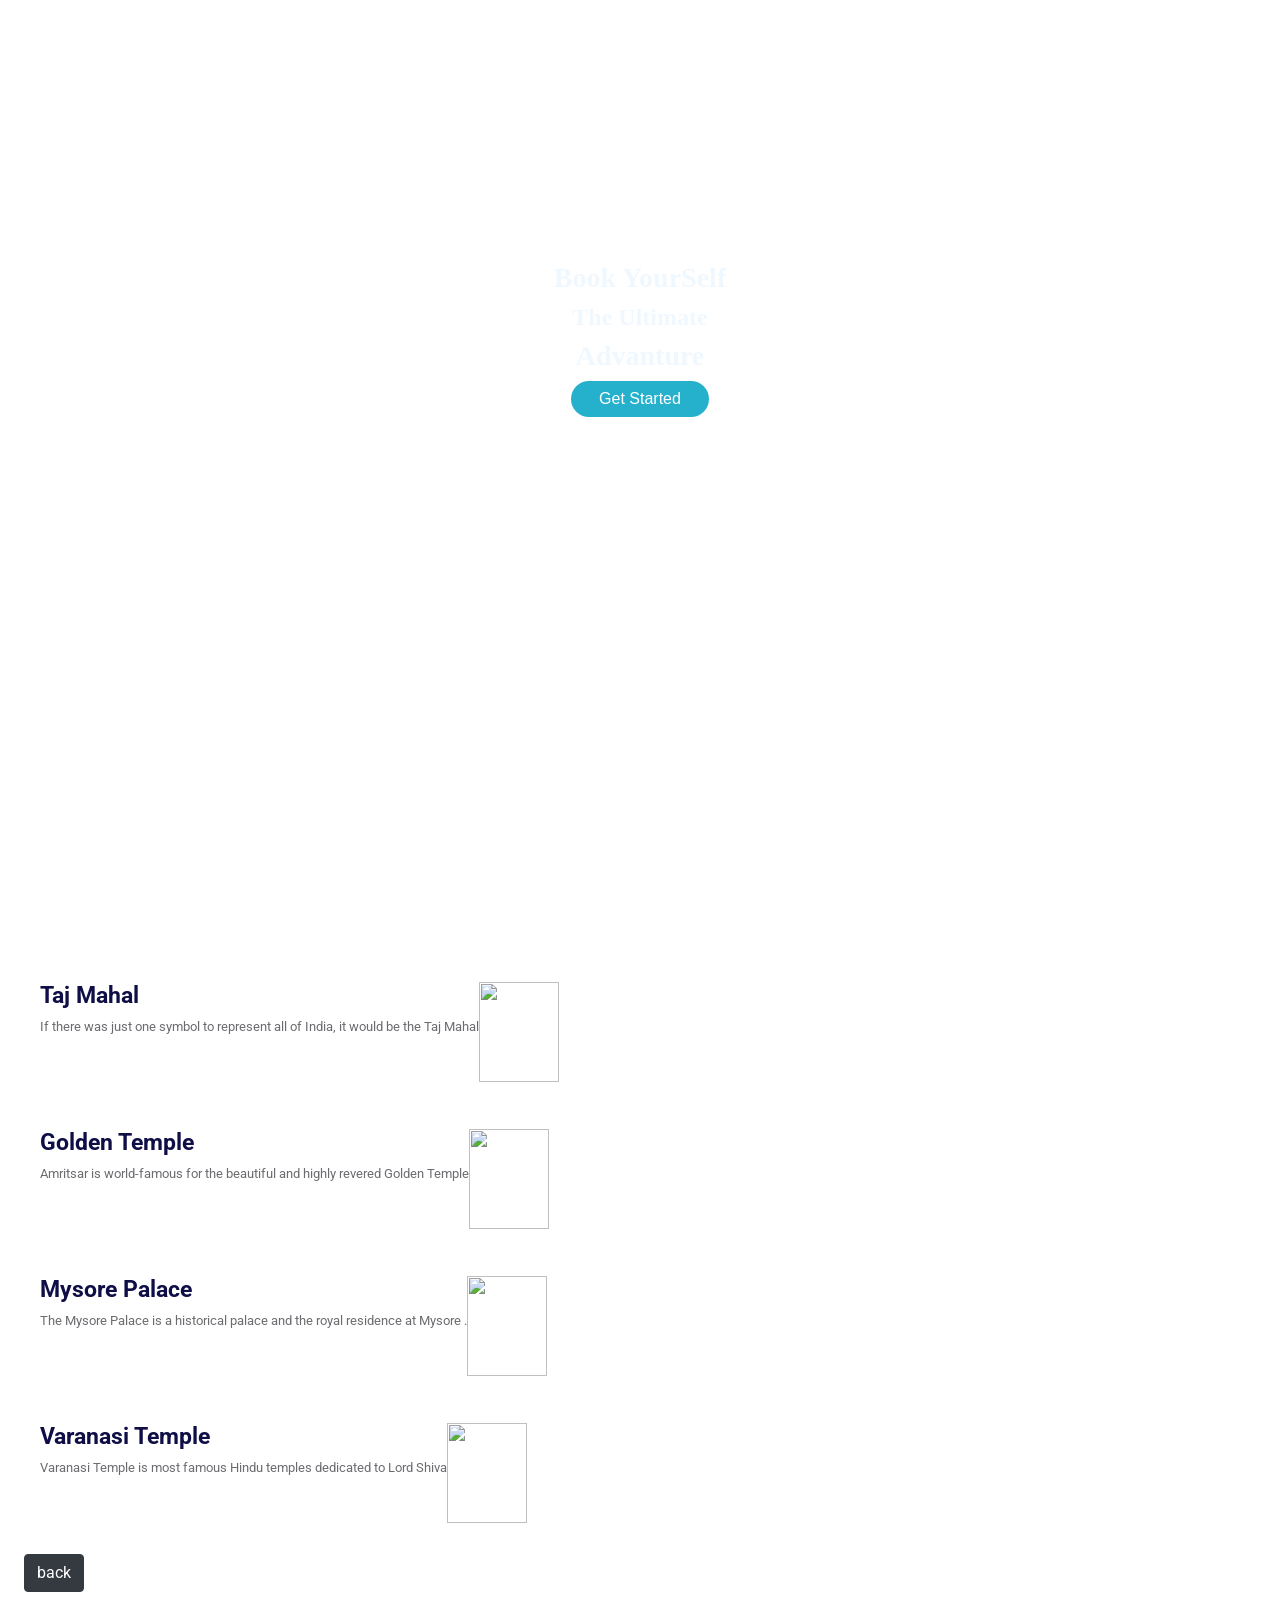
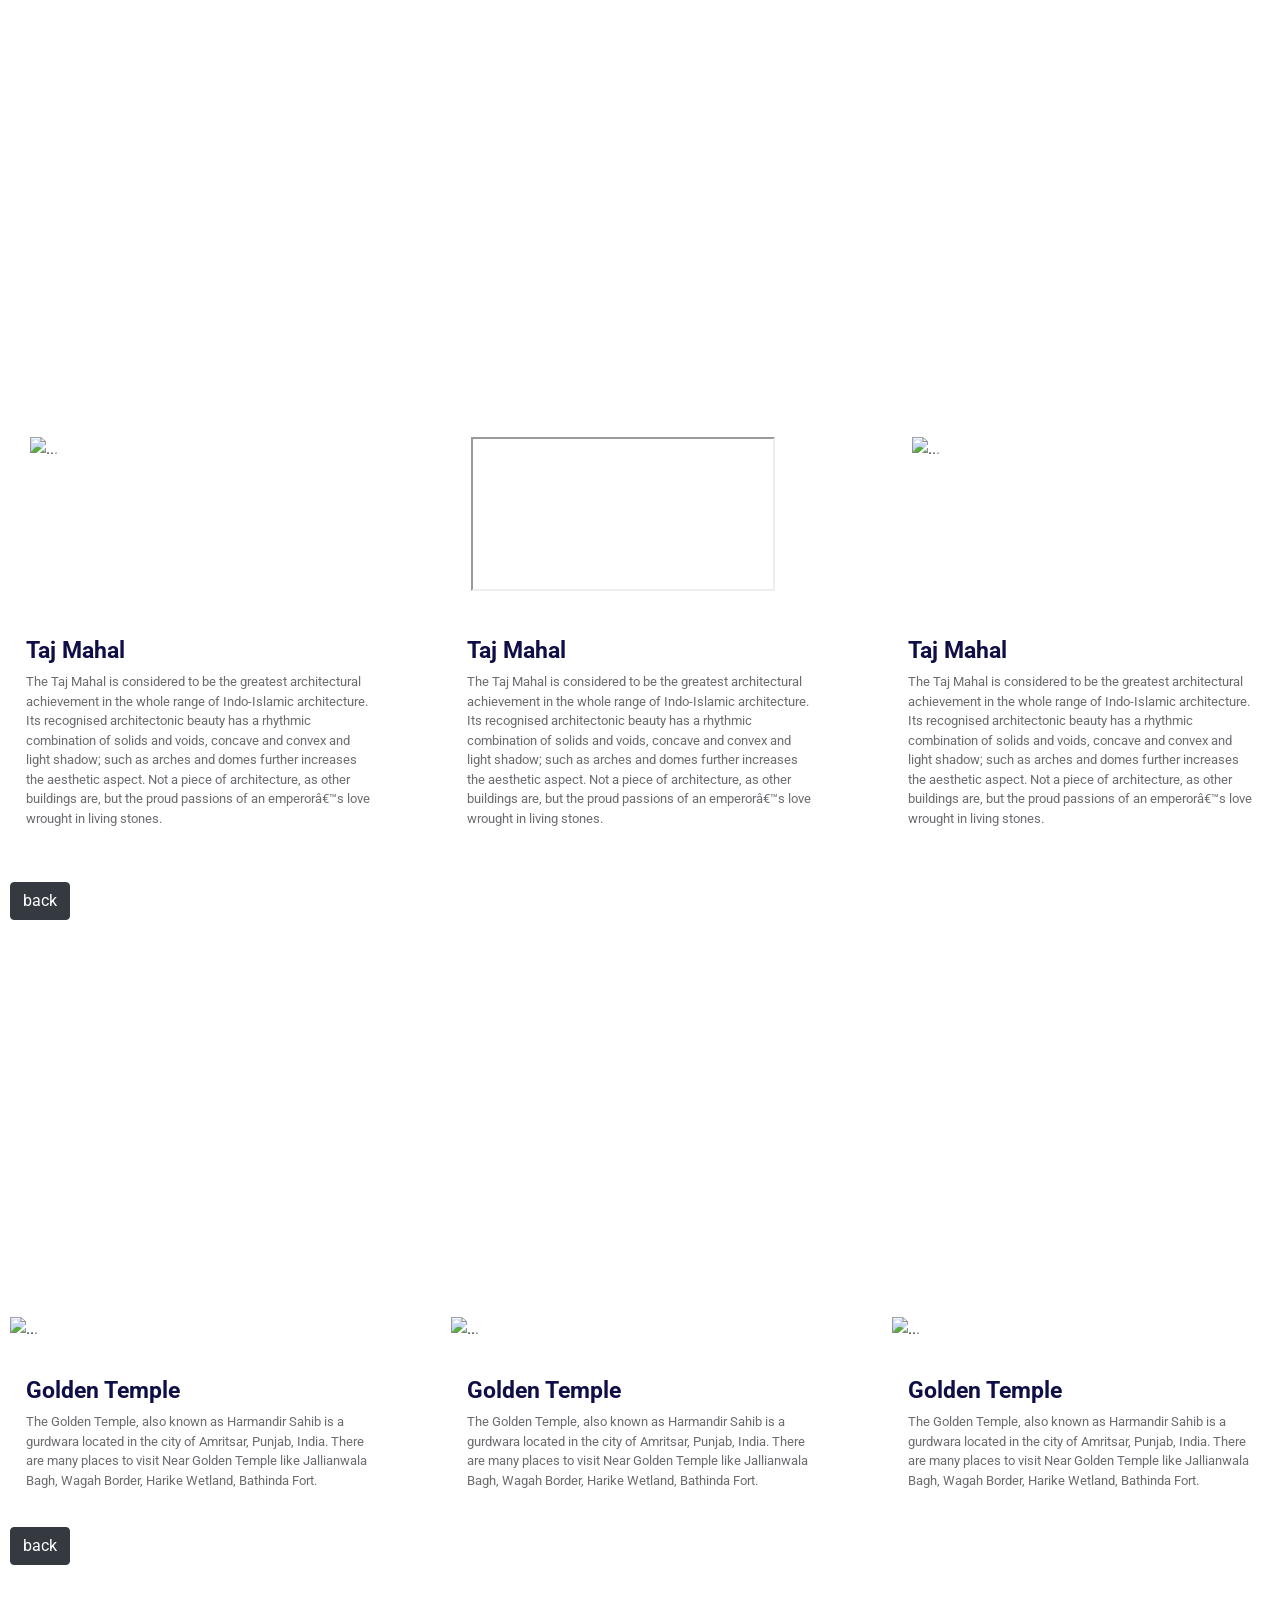
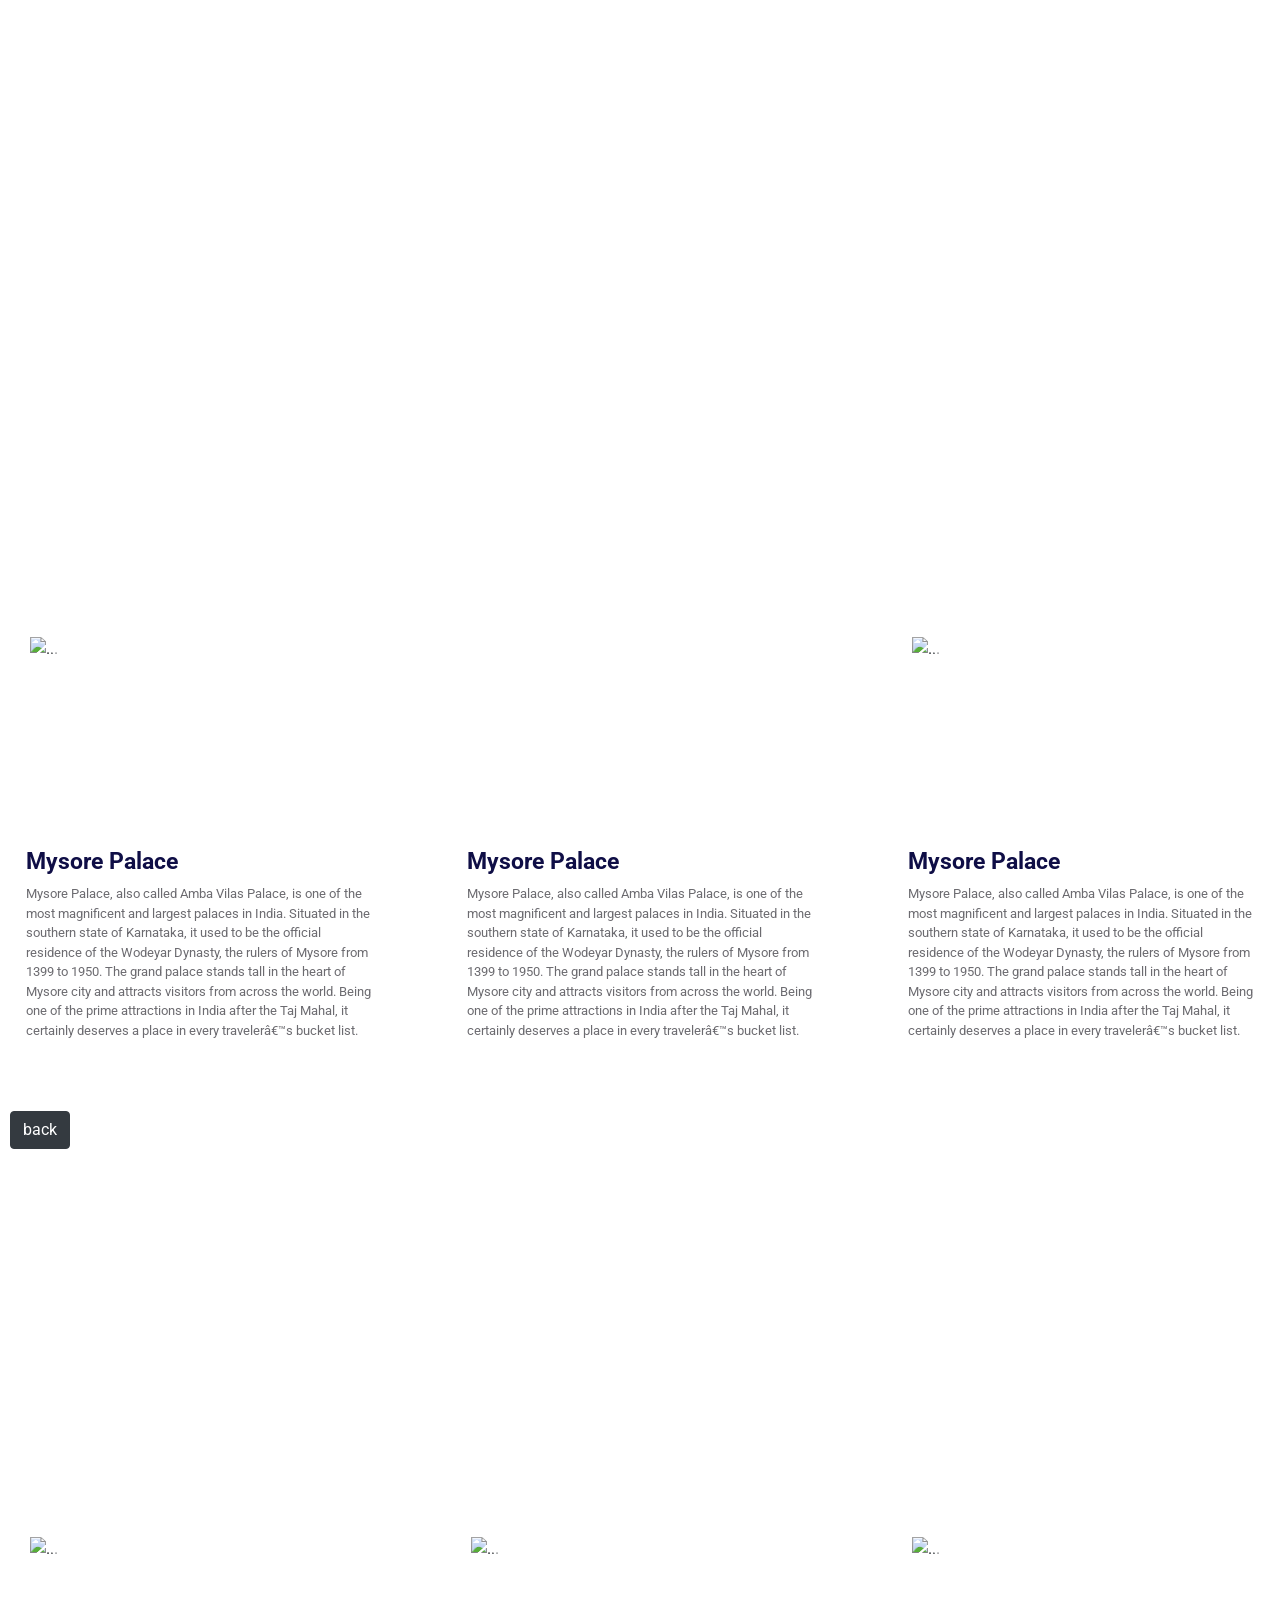
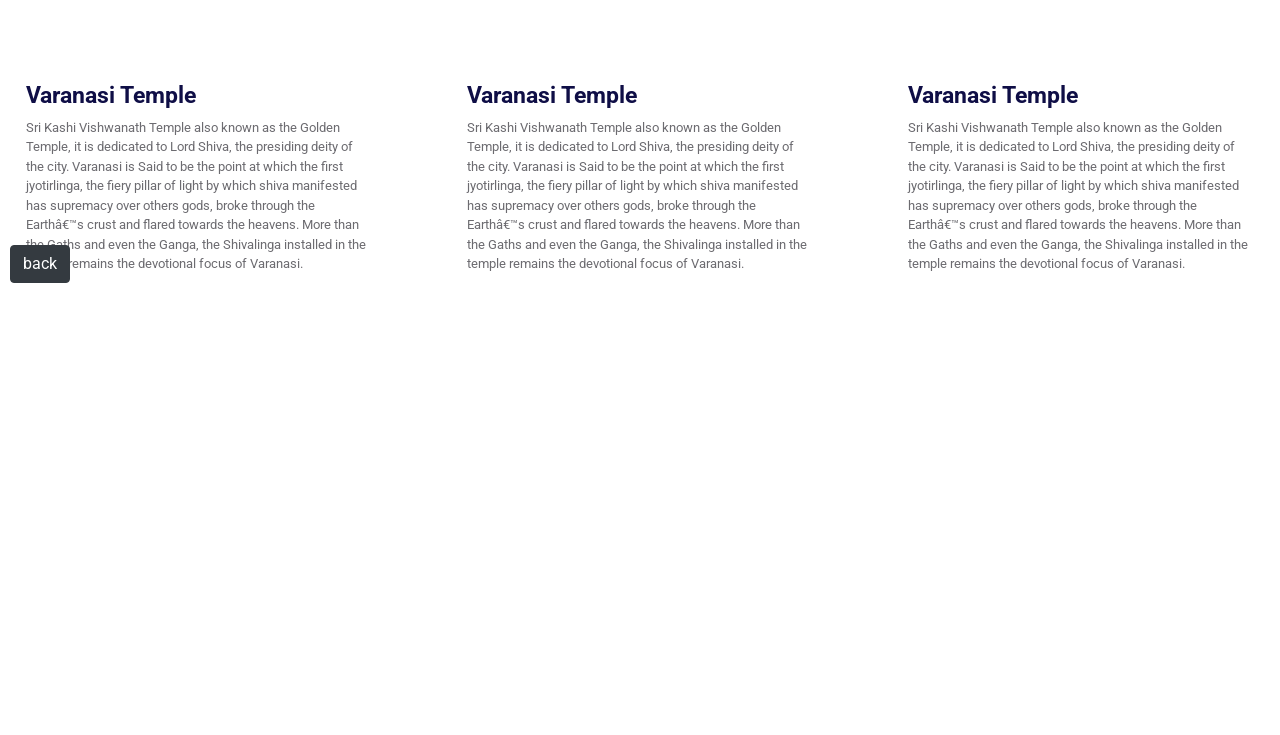
==== commit 299f9ff2: "changes to be commited in html and css files" ====
--- a/index.html
+++ b/index.html
@@ -77,7 +77,9 @@
     <div id="sectionTajMahalDetailedView">
       <div class="detailed-view-bg-container">
         <h1 class="detailed-view-heading">Detailed View</h1>
+        <div class="d-flex flex-row justify-content-between">
         <div class="detailed-view-card-container">
+          <div class="carousel-setting">
           <div id="carouselExampleIndicators1" class="carousel slide" data-ride="carousel">
             <ol class="carousel-indicators">
               <li data-target="#carouselExampleIndicators" data-slide-to="0" class="active"></li>
@@ -116,6 +118,7 @@
               <span class="sr-only">Next</span>
             </a>
           </div>
+          </div>
           <div class="detailed-view-card-text-container">
             <h1 class="detailed-view-card-heading">Taj Mahal</h1>
             <p class="detailed-view-card-description">
@@ -129,6 +132,80 @@
             </p>
           </div>
         </div>
+        <div class="detailed-view-card-container">
+          <div id="tajmal1" class="carousel-setting">
+          <div class="ratio ratio-16x9">
+  <iframe src="https://www.youtube.com/embed/49HTIoCccDY?rel=0" title="YouTube video" allowfullscreen></iframe>
+</div>
+</div>
+          <div class="detailed-view-card-text-container">
+            <h1 class="detailed-view-card-heading">Taj Mahal</h1>
+            <p class="detailed-view-card-description">
+              The Taj Mahal is considered to be the greatest architectural achievement
+              in the whole range of Indo-Islamic architecture. Its recognised
+              architectonic beauty has a rhythmic combination of solids and voids,
+              concave and convex and light shadow; such as arches and domes further
+              increases the aesthetic aspect. Not a piece of architecture, as other
+              buildings are, but the proud passions of an emperor’s love wrought in
+              living stones.
+            </p>
+          </div>
+        </div>
+        <div class="detailed-view-card-container">
+          <div class="carousel-setting">
+          <div id="carouselExampleIndicators3" class="carousel slide" data-ride="carousel">
+            <ol class="carousel-indicators">
+              <li data-target="#carouselExampleIndicators" data-slide-to="0" class="active"></li>
+              <li data-target="#carouselExampleIndicators" data-slide-to="1"></li>
+              <li data-target="#carouselExampleIndicators" data-slide-to="2"></li>
+            </ol>
+            <div class="carousel-inner">
+              <div class="carousel-item active">
+                <img
+                  src="https://d1tgh8fmlzexmh.cloudfront.net/ccbp-static-website/tajmahal-c1-img.png"
+                  class="d-block w-100"
+                  alt="..."
+                />
+              </div>
+              <div class="carousel-item">
+                <img
+                  src="https://d1tgh8fmlzexmh.cloudfront.net/ccbp-static-website/tajmahal-c2-img.png"
+                  class="d-block w-100"
+                  alt="..."
+                />
+              </div>
+              <div class="carousel-item">
+                <img
+                  src="https://d1tgh8fmlzexmh.cloudfront.net/ccbp-static-website/tajmahal-c3-img.png"
+                  class="d-block w-100"
+                  alt="..."
+                />
+              </div>
+            </div>
+            <a class="carousel-control-prev" href="#carouselExampleIndicators1" role="button" data-slide="prev">
+              <span class="carousel-control-prev-icon" aria-hidden="true"></span>
+              <span class="sr-only">Previous</span>
+            </a>
+            <a class="carousel-control-next" href="#carouselExampleIndicators1" role="button" data-slide="next">
+              <span class="carousel-control-next-icon" aria-hidden="true"></span>
+              <span class="sr-only">Next</span>
+            </a>
+          </div>
+          </div>
+          <div class="detailed-view-card-text-container">
+            <h1 class="detailed-view-card-heading">Taj Mahal</h1>
+            <p class="detailed-view-card-description">
+              The Taj Mahal is considered to be the greatest architectural achievement
+              in the whole range of Indo-Islamic architecture. Its recognised
+              architectonic beauty has a rhythmic combination of solids and voids,
+              concave and convex and light shadow; such as arches and domes further
+              increases the aesthetic aspect. Not a piece of architecture, as other
+              buildings are, but the proud passions of an emperor’s love wrought in
+              living stones.
+            </p>
+          </div>
+        </div>
+        </div>
         <button class="btn btn-dark" onclick="display('sectionFavouritePlaces')">
           back
         </button>
@@ -137,8 +214,10 @@
     <div id="sectionGoldenTempleDetailedView">
       <div class="detailed-view-bg-container">
         <h1 class="detailed-view-heading">Detailed View</h1>
+        <div class="d-flex flex-row justify-content-between">
         <div class="detailed-view-card-container">
-          <div id="goldenTempleCarousel" class="carousel slide" data-ride="carousel">
+        
+          <div id="goldenTempleCarousel1" class="carousel slide" data-ride="carousel">
             <ol class="carousel-indicators">
               <li data-target="#goldenTempleCarousel" data-slide-to="0" class="active"></li>
               <li data-target="#goldenTempleCarousel" data-slide-to="1"></li>
@@ -164,6 +243,7 @@
               <span class="sr-only">Next</span>
             </a>
           </div>
+
           <div class="detailed-view-card-text-container">
             <h1 class="detailed-view-card-heading">Golden Temple</h1>
             <p class="detailed-view-card-description">
@@ -173,6 +253,80 @@
             </p>
           </div>
         </div>
+        <div class="detailed-view-card-container">
+           <div id="goldenTempleCarousel1" class="carousel slide" data-ride="carousel">
+            <ol class="carousel-indicators">
+              <li data-target="#goldenTempleCarousel" data-slide-to="0" class="active"></li>
+              <li data-target="#goldenTempleCarousel" data-slide-to="1"></li>
+              <li data-target="#goldenTempleCarousel" data-slide-to="2"></li>
+            </ol>
+            <div class="carousel-inner">
+              <div class="carousel-item active">
+                <img src="https://d1tgh8fmlzexmh.cloudfront.net/ccbp-static-website/goldentemple1-img.png" class="d-block w-100" alt="..." />
+              </div>
+              <div class="carousel-item">
+                <img src="https://d1tgh8fmlzexmh.cloudfront.net/ccbp-static-website/goldentemple2-img.png" class="d-block w-100" alt="..." />
+              </div>
+              <div class="carousel-item">
+                <img src="https://d1tgh8fmlzexmh.cloudfront.net/ccbp-static-website/goldentemple3-img.png" class="d-block w-100" alt="..." />
+              </div>
+            </div>
+            <a class="carousel-control-prev" href="#goldenTempleCarousel" role="button" data-slide="prev">
+              <span class="carousel-control-prev-icon" aria-hidden="true"></span>
+              <span class="sr-only">Previous</span>
+            </a>
+            <a class="carousel-control-next" href="#goldenTempleCarousel" role="button" data-slide="next">
+              <span class="carousel-control-next-icon" aria-hidden="true"></span>
+              <span class="sr-only">Next</span>
+            </a>
+          </div>
+          <div class="detailed-view-card-text-container">
+            <h1 class="detailed-view-card-heading">Golden Temple</h1>
+            <p class="detailed-view-card-description">
+              The Golden Temple, also known as Harmandir Sahib is a gurdwara
+              located in the city of Amritsar, Punjab, India. There are many
+              places to visit Near Golden Temple like Jallianwala Bagh, Wagah Border, Harike Wetland, Bathinda Fort.
+            </p>
+          </div>
+        </div>
+        <div class="detailed-view-card-container">
+         
+          <div id="goldenTempleCarousel3" class="carousel slide" data-ride="carousel">
+            <ol class="carousel-indicators">
+              <li data-target="#goldenTempleCarousel" data-slide-to="0" class="active"></li>
+              <li data-target="#goldenTempleCarousel" data-slide-to="1"></li>
+              <li data-target="#goldenTempleCarousel" data-slide-to="2"></li>
+            </ol>
+            <div class="carousel-inner">
+              <div class="carousel-item active">
+                <img src="https://d1tgh8fmlzexmh.cloudfront.net/ccbp-static-website/goldentemple1-img.png" class="d-block w-100" alt="..." />
+              </div>
+              <div class="carousel-item">
+                <img src="https://d1tgh8fmlzexmh.cloudfront.net/ccbp-static-website/goldentemple2-img.png" class="d-block w-100" alt="..." />
+              </div>
+              <div class="carousel-item">
+                <img src="https://d1tgh8fmlzexmh.cloudfront.net/ccbp-static-website/goldentemple3-img.png" class="d-block w-100" alt="..." />
+              </div>
+            </div>
+            <a class="carousel-control-prev" href="#goldenTempleCarousel" role="button" data-slide="prev">
+              <span class="carousel-control-prev-icon" aria-hidden="true"></span>
+              <span class="sr-only">Previous</span>
+            </a>
+            <a class="carousel-control-next" href="#goldenTempleCarousel" role="button" data-slide="next">
+              <span class="carousel-control-next-icon" aria-hidden="true"></span>
+              <span class="sr-only">Next</span>
+            </a>
+          </div>
+          <div class="detailed-view-card-text-container">
+            <h1 class="detailed-view-card-heading">Golden Temple</h1>
+            <p class="detailed-view-card-description">
+              The Golden Temple, also known as Harmandir Sahib is a gurdwara
+              located in the city of Amritsar, Punjab, India. There are many
+              places to visit Near Golden Temple like Jallianwala Bagh, Wagah Border, Harike Wetland, Bathinda Fort.
+            </p>
+          </div>
+        </div>
+        </div>
         <button class="btn btn-dark" onclick="display('sectionFavouritePlaces')">
           back
         </button>
@@ -181,9 +335,12 @@
       <div id="sectionMysourePalaceDetailedView">
         <div class="detailed-view-bg-container">
       <h1 class="detailed-view-heading">Detailed View</h1>
+  <div class="d-flex flex-row justify-content-between">
+
       <div class="detailed-view-card-container">
+        <div class="carousel-setting">
         <div
-          id="mysorePalaceCarousel"
+          id="mysorePalaceCarousel1"
           class="carousel slide"
           data-ride="carousel"
         >
@@ -238,6 +395,7 @@
             <span class="sr-only">Next</span>
           </a>
         </div>
+        </div>
         <div class="detailed-view-card-text-container">
           <h1 class="detailed-view-card-heading">Mysore Palace</h1>
           <p class="detailed-view-card-description">
@@ -252,18 +410,117 @@
           </p>
         </div>
       </div>
+      <div class="detailed-view-card-container">
+       <div id="mysourePalase1" class="carousel-setting">
+           <div class="embed-responsive embed-responsive-16by9">
+      <iframe
+        class="embed-responsive-item"
+        src="https://www.youtube.com/embed/fYfvk25kJiM?rel=0"
+        allowfullscreen
+      ></iframe>
+    </div>
+          </div>
+        <div class="detailed-view-card-text-container">
+          <h1 class="detailed-view-card-heading">Mysore Palace</h1>
+          <p class="detailed-view-card-description">
+            Mysore Palace, also called Amba Vilas Palace, is one of the most
+            magnificent and largest palaces in India. Situated in the southern
+            state of Karnataka, it used to be the official residence of the
+            Wodeyar Dynasty, the rulers of Mysore from 1399 to 1950. The grand
+            palace stands tall in the heart of Mysore city and attracts visitors
+            from across the world. Being one of the prime attractions in India
+            after the Taj Mahal, it certainly deserves a place in every
+            traveler’s bucket list.
+          </p>
+        </div>
+      </div>
+      <div class="detailed-view-card-container">
+        <div class="carousel-setting">
+        <div
+          id="mysorePalaceCarousel3"
+          class="carousel slide"
+          data-ride="carousel"
+        >
+          <ol class="carousel-indicators">
+            <li
+              data-target="#mysorePalaceCarousel"
+              data-slide-to="0"
+              class="active"
+            ></li>
+            <li data-target="#mysorePalaceCarousel" data-slide-to="1"></li>
+            <li data-target="#mysorePalaceCarousel" data-slide-to="2"></li>
+          </ol>
+          <div class="carousel-inner">
+            <div class="carousel-item active">
+              <img
+                src="https://d1tgh8fmlzexmh.cloudfront.net/ccbp-static-website/mysore-palace1-img.png"
+                class="d-block w-100"
+                alt="..."
+              />
+            </div>
+            <div class="carousel-item">
+              <img
+                src="https://d1tgh8fmlzexmh.cloudfront.net/ccbp-static-website/mysore-palace2-img.png"
+                class="d-block w-100"
+                alt="..."
+              />
+            </div>
+            <div class="carousel-item">
+              <img
+                src="https://d1tgh8fmlzexmh.cloudfront.net/ccbp-static-website/mysore-palace3-img.png"
+                class="d-block w-100"
+                alt="..."
+              />
+            </div>
+          </div>
+          <a
+            class="carousel-control-prev"
+            href="#mysorePalaceCarousel"
+            role="button"
+            data-slide="prev"
+          >
+            <span class="carousel-control-prev-icon" aria-hidden="true"></span>
+            <span class="sr-only">Previous</span>
+          </a>
+          <a
+            class="carousel-control-next"
+            href="#mysorePalaceCarousel"
+            role="button"
+            data-slide="next"
+          >
+            <span class="carousel-control-next-icon" aria-hidden="true"></span>
+            <span class="sr-only">Next</span>
+          </a>
+        </div>
+        </div>
+        <div class="detailed-view-card-text-container">
+          <h1 class="detailed-view-card-heading">Mysore Palace</h1>
+          <p class="detailed-view-card-description">
+            Mysore Palace, also called Amba Vilas Palace, is one of the most
+            magnificent and largest palaces in India. Situated in the southern
+            state of Karnataka, it used to be the official residence of the
+            Wodeyar Dynasty, the rulers of Mysore from 1399 to 1950. The grand
+            palace stands tall in the heart of Mysore city and attracts visitors
+            from across the world. Being one of the prime attractions in India
+            after the Taj Mahal, it certainly deserves a place in every
+            traveler’s bucket list.
+          </p>
+        </div>
+      </div>
+      </div>
      <button class="btn btn-dark" onclick="display('sectionFavouritePlaces')">
           back
         </button>
          </div>
     </div>
-
     <div id="sectionVaranasiTempleDetailedView">
-     <div class="detailed-view-bg-container">
+      <div class="detailed-view-bg-container">
       <h1 class="detailed-view-heading">Detailed View</h1>
+      <div class="d-flex flex-row justify-content-between">
       <div class="detailed-view-card-container">
-        <div
-          id="varanasiTempleCarousel"
+        <div class="carousel-setting">
+        <div 
+          id="varanasiTempleCarousel1"
           class="carousel slide"
           data-ride="carousel"
         >
@@ -318,6 +575,7 @@
             <span class="sr-only">Next</span>
           </a>
         </div>
+        </div>
         <div class="detailed-view-card-text-container">
           <h1 class="detailed-view-card-heading">Varanasi Temple</h1>
           <p class="detailed-view-card-description">
@@ -331,7 +589,152 @@
           </p>
         </div>
       </div>
-     <button class="btn btn-dark" onclick="display('sectionFavouritePlaces')">
+       <div class="detailed-view-card-container">
+        <div class="carousel-setting">
+        <div 
+          id="varanasiTempleCarousel2"
+          class="carousel slide"
+          data-ride="carousel"
+        >
+          <ol class="carousel-indicators">
+            <li
+              data-target="#varanasiTempleCarousel"
+              data-slide-to="0"
+              class="active"
+            ></li>
+            <li data-target="#varanasiTempleCarousel" data-slide-to="1"></li>
+            <li data-target="#varanasiTempleCarousel" data-slide-to="2"></li>
+          </ol>
+          <div class="carousel-inner">
+            <div class="carousel-item active">
+              <img
+                src="https://d1tgh8fmlzexmh.cloudfront.net/ccbp-static-website/varanasi1-img.png"
+                class="d-block w-100"
+                alt="..."
+              />
+            </div>
+            <div class="carousel-item">
+              <img
+                src="https://d1tgh8fmlzexmh.cloudfront.net/ccbp-static-website/varanasi2-img.png"
+                class="d-block w-100"
+                alt="..."
+              />
+            </div>
+            <div class="carousel-item">
+              <img
+                src="https://d1tgh8fmlzexmh.cloudfront.net/ccbp-static-website/varanasi3-img.png"
+                class="d-block w-100"
+                alt="..."
+              />
+            </div>
+          </div>
+          <a
+            class="carousel-control-prev"
+            href="#varanasiTempleCarousel"
+            role="button"
+            data-slide="prev"
+          >
+            <span class="carousel-control-prev-icon" aria-hidden="true"></span>
+            <span class="sr-only">Previous</span>
+          </a>
+          <a
+            class="carousel-control-next"
+            href="#varanasiTempleCarousel"
+            role="button"
+            data-slide="next"
+          >
+            <span class="carousel-control-next-icon" aria-hidden="true"></span>
+            <span class="sr-only">Next</span>
+          </a>
+        </div>
+        </div>
+        <div class="detailed-view-card-text-container">
+          <h1 class="detailed-view-card-heading">Varanasi Temple</h1>
+          <p class="detailed-view-card-description">
+            Sri Kashi Vishwanath Temple also known as the Golden Temple, it is
+            dedicated to Lord Shiva, the presiding deity of the city. Varanasi
+            is Said to be the point at which the first jyotirlinga, the fiery
+            pillar of light by which shiva manifested has supremacy over others
+            gods, broke through the Earth’s crust and flared towards the
+            heavens. More than the Gaths and even the Ganga, the Shivalinga
+            installed in the temple remains the devotional focus of Varanasi.
+          </p>
+        </div>
+      </div>
+      <div class="detailed-view-card-container">
+        <div class="carousel-setting">
+        <div 
+          id="varanasiTempleCarousel3"
+          class="carousel slide"
+          data-ride="carousel"
+        >
+          <ol class="carousel-indicators">
+            <li
+              data-target="#varanasiTempleCarousel"
+              data-slide-to="0"
+              class="active"
+            ></li>
+            <li data-target="#varanasiTempleCarousel" data-slide-to="1"></li>
+            <li data-target="#varanasiTempleCarousel" data-slide-to="2"></li>
+          </ol>
+          <div class="carousel-inner">
+            <div class="carousel-item active">
+              <img
+                src="https://d1tgh8fmlzexmh.cloudfront.net/ccbp-static-website/varanasi1-img.png"
+                class="d-block w-100"
+                alt="..."
+              />
+            </div>
+            <div class="carousel-item">
+              <img
+                src="https://d1tgh8fmlzexmh.cloudfront.net/ccbp-static-website/varanasi2-img.png"
+                class="d-block w-100"
+                alt="..."
+              />
+            </div>
+            <div class="carousel-item">
+              <img
+                src="https://d1tgh8fmlzexmh.cloudfront.net/ccbp-static-website/varanasi3-img.png"
+                class="d-block w-100"
+                alt="..."
+              />
+            </div>
+          </div>
+          <a
+            class="carousel-control-prev"
+            href="#varanasiTempleCarousel"
+            role="button"
+            data-slide="prev"
+          >
+            <span class="carousel-control-prev-icon" aria-hidden="true"></span>
+            <span class="sr-only">Previous</span>
+          </a>
+          <a
+            class="carousel-control-next"
+            href="#varanasiTempleCarousel"
+            role="button"
+            data-slide="next"
+          >
+            <span class="carousel-control-next-icon" aria-hidden="true"></span>
+            <span class="sr-only">Next</span>
+          </a>
+        </div>
+        </div>
+        <div class="detailed-view-card-text-container">
+          <h1 class="detailed-view-card-heading">Varanasi Temple</h1>
+          <p class="detailed-view-card-description">
+            Sri Kashi Vishwanath Temple also known as the Golden Temple, it is
+            dedicated to Lord Shiva, the presiding deity of the city. Varanasi
+            is Said to be the point at which the first jyotirlinga, the fiery
+            pillar of light by which shiva manifested has supremacy over others
+            gods, broke through the Earth’s crust and flared towards the
+            heavens. More than the Gaths and even the Ganga, the Shivalinga
+            installed in the temple remains the devotional focus of Varanasi.
+          </p>
+        </div>
+      </div>
+      </div>
+    <button class="btn btn-dark" onclick="display('sectionFavouritePlaces')">
           back
         </button>
     </div>
--- a/tourism.css
+++ b/tourism.css
@@ -65,29 +65,31 @@
 }
 .detailed-view-bg-container {
   background-image: url("https://d1tgh8fmlzexmh.cloudfront.net/ccbp-static-website/seabg.png");
-  height: 172vh;
+  height: 100vh;
   background-size: cover;
-  padding: 30px;
+  padding: 10px;
 }
 .detailed-view-heading {
   color: white;
   font-family: "Roboto";
   font-size: 28px;
   font-weight: bold;
-  padding: 24px;
+  padding: 10px;
 }
 .detailed-view-card-container {
   background-color: white;
   border-bottom-right-radius: 8px;
   border-bottom-left-radius: 8px;
-  margin-top: 20px;
-  margin-bottom: 20px;
+  margin-top: 10px;
+  margin-bottom: 5px;
+  width: 30%;
 }
 .detailed-view-card-heading {
   color: #0f0e46;
   font-family: "Roboto";
   font-size: 23px;
   font-weight: bold;
+  padding-top: 20px;
 }
 .detailed-view-card-description {
   color: #6c6b70;
@@ -96,4 +98,9 @@
 }
 .detailed-view-card-text-container {
   padding: 16px;
+}
+.carousel-setting{
+  padding: 20px;
+  height: 40%;
+
 }
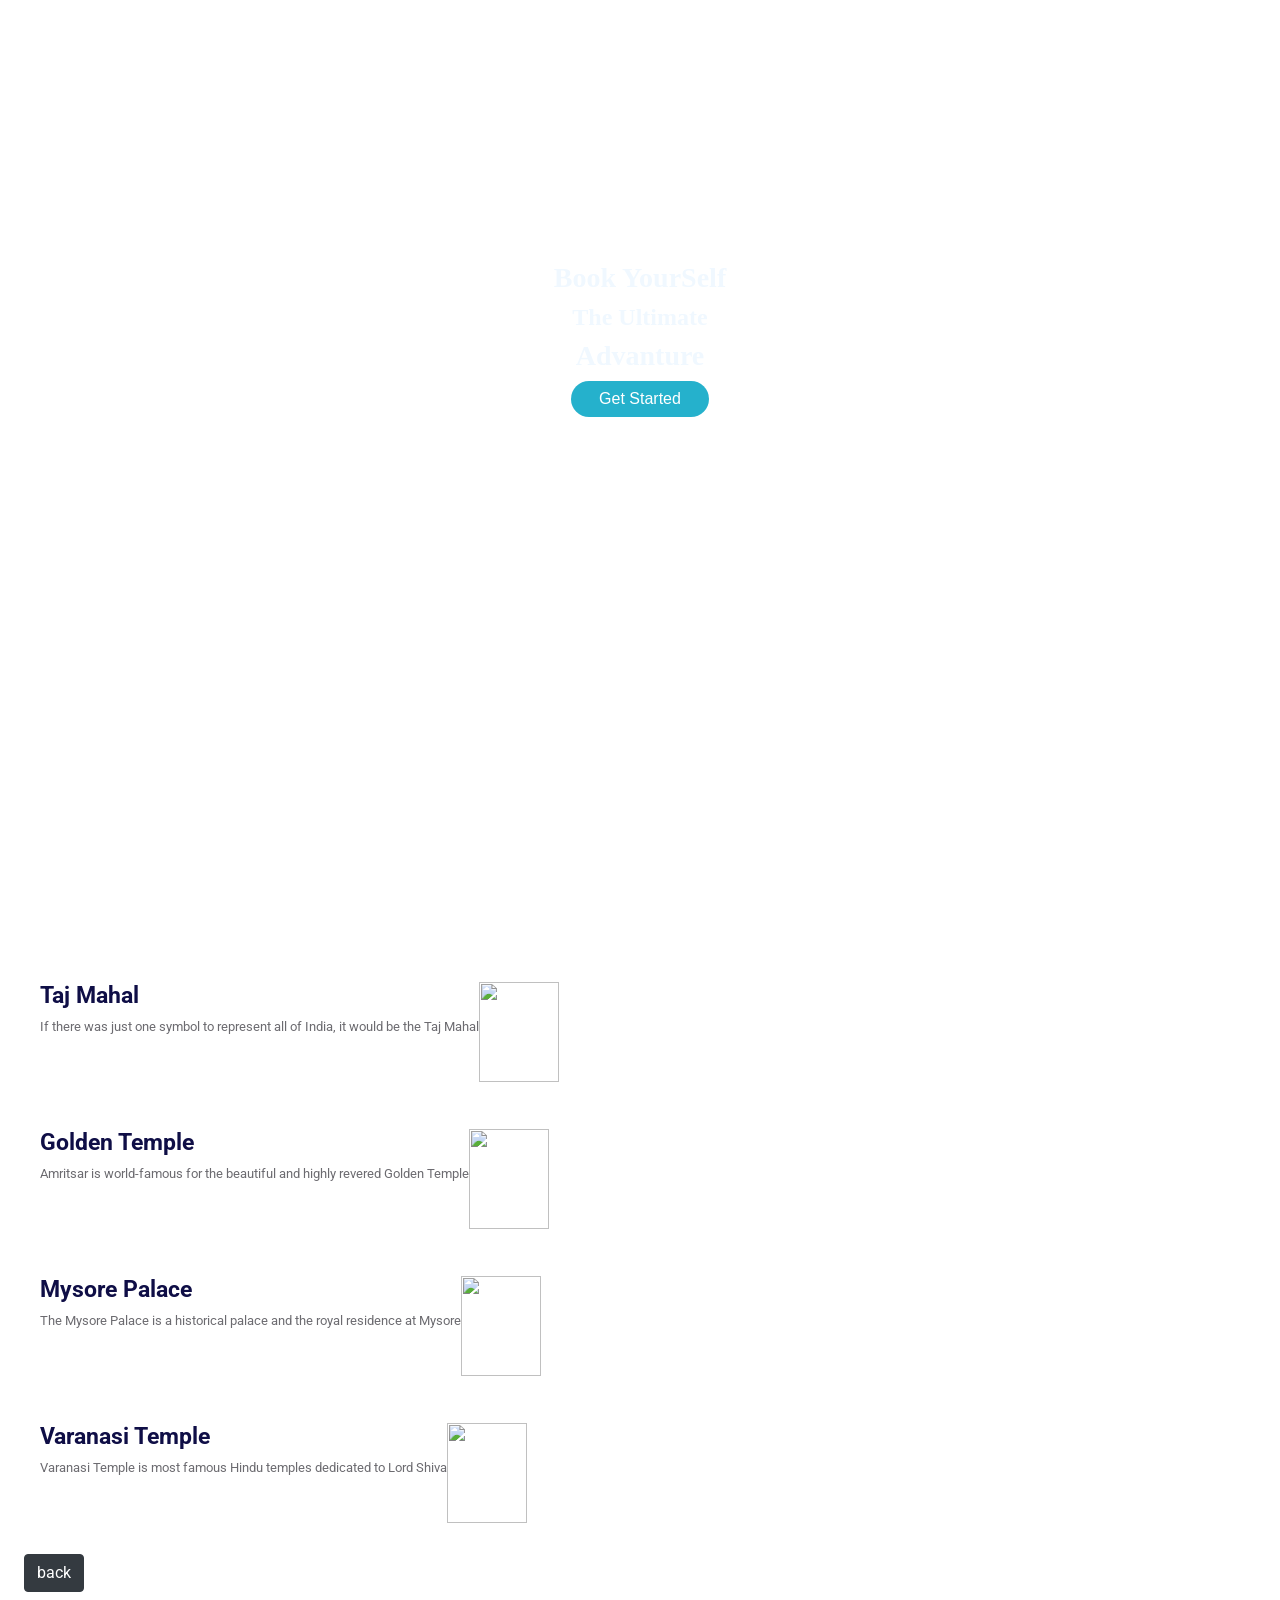
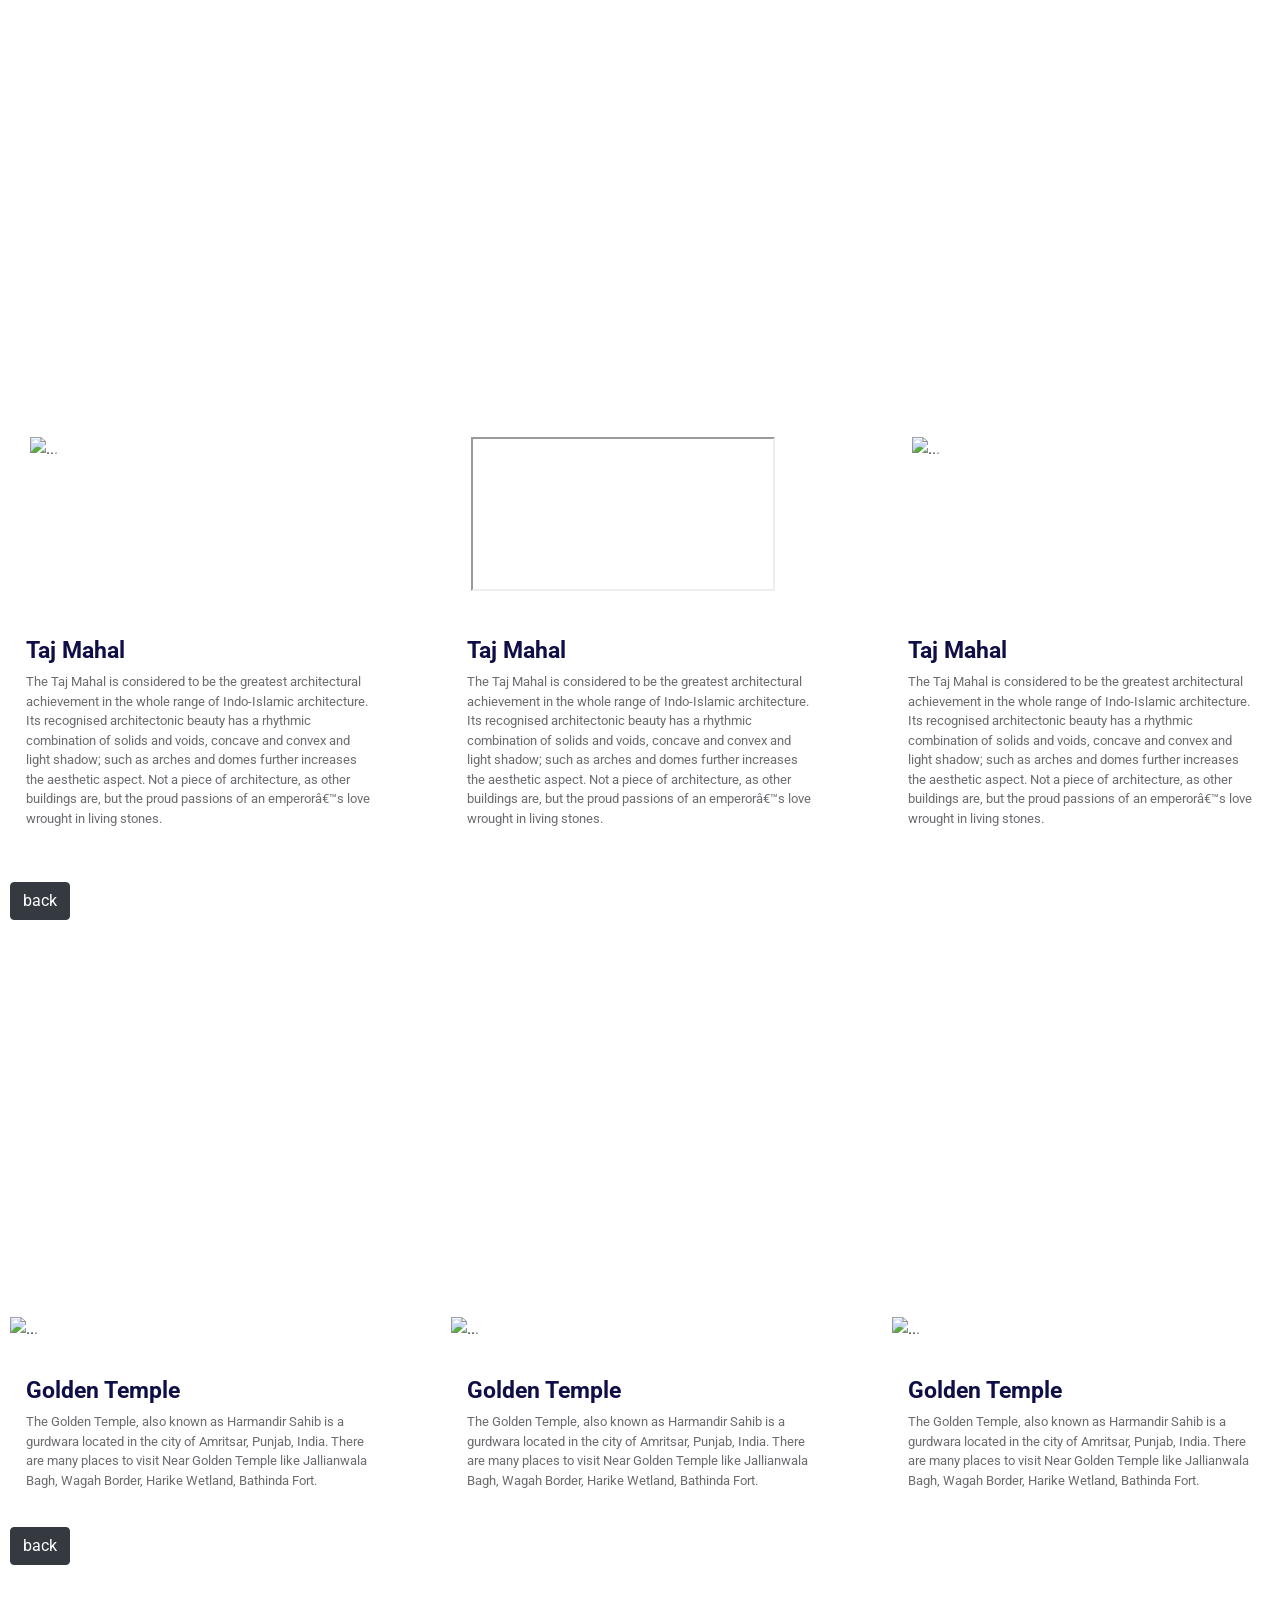
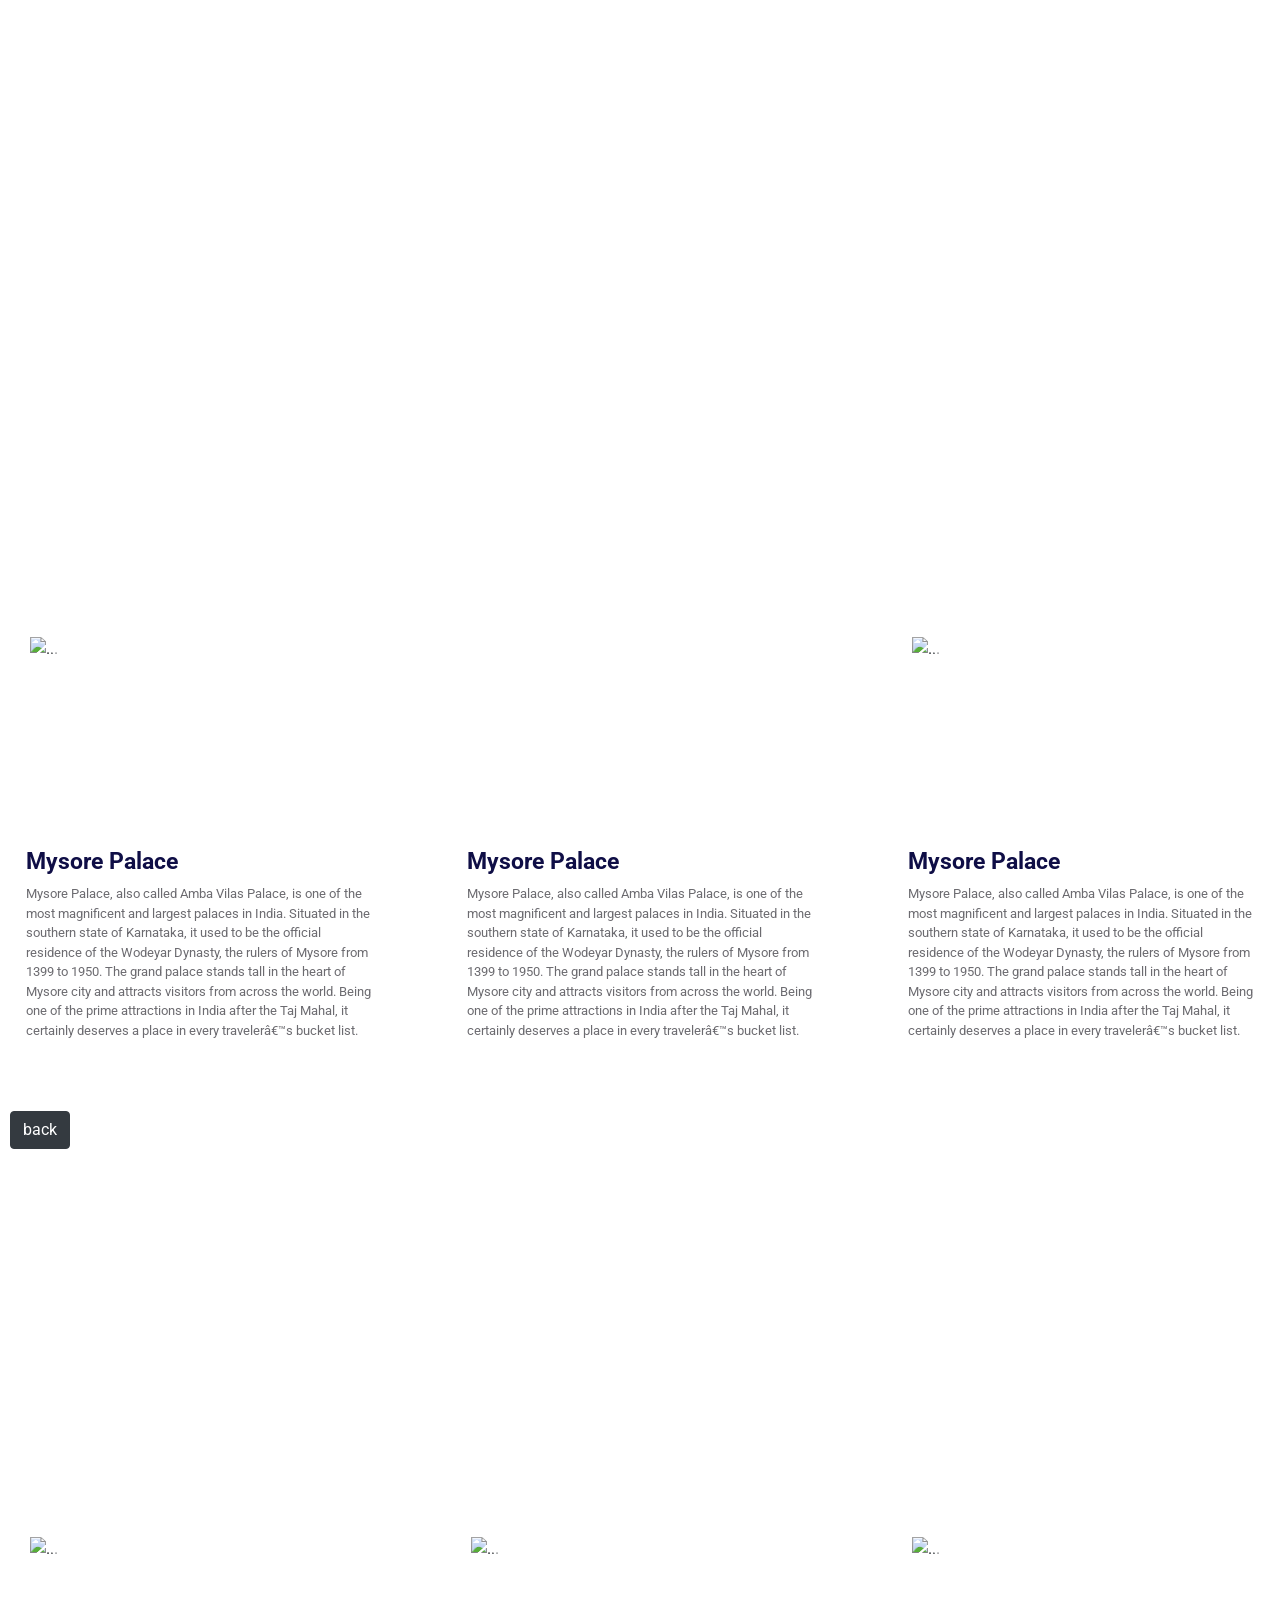
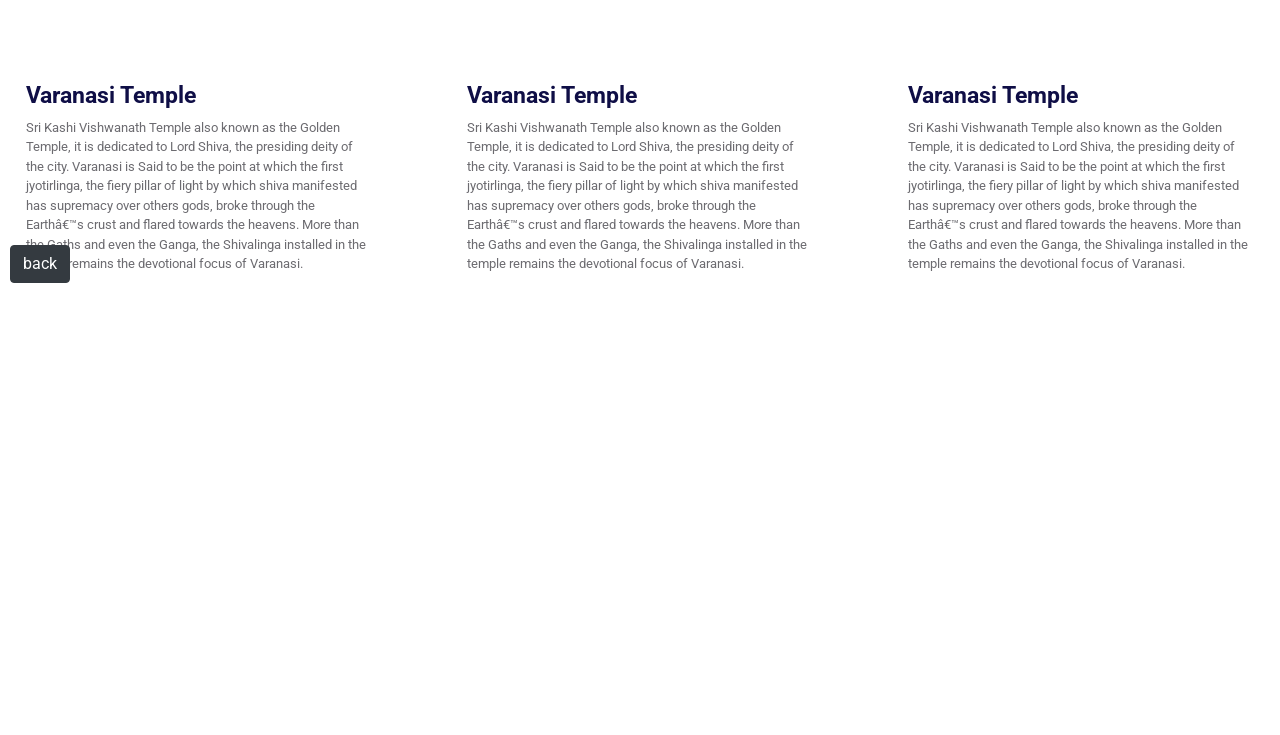
==== commit 4c99bc16: "commiting bew changes" ====
--- a/index.html
+++ b/index.html
@@ -1,4 +1,4 @@
-<!DOCTYPE html>
+  <!DOCTYPE html>
 <html>
   <head>
     <link rel="stylesheet" href="https://stackpath.bootstrapcdn.com/bootstrap/4.5.2/css/bootstrap.min.css" integrity="sha384-JcKb8q3iqJ61gNV9KGb8thSsNjpSL0n8PARn9HuZOnIxN0hoP+VmmDGMN5t9UJ0Z" crossorigin="anonymous">
@@ -26,7 +26,7 @@
            <p class="favourite-place-card-description">
              If there was just one symbol to represent all of India, it would be the
              Taj Mahal
-           </p>
+           </p> 
          </div>
          <img
            src="https://d1tgh8fmlzexmh.cloudfront.net/ccbp-static-website/tajmahal-img.png"
@@ -51,7 +51,7 @@
            <h1 class="favourite-place-card-heading">Mysore Palace</h1>
            <p class="favourite-place-card-description">
              The Mysore Palace is a historical palace and the royal residence at
-             Mysore .
+             Mysore
            </p>
          </div>
          <img
@@ -216,7 +216,6 @@
         <h1 class="detailed-view-heading">Detailed View</h1>
         <div class="d-flex flex-row justify-content-between">
         <div class="detailed-view-card-container">
-        
           <div id="goldenTempleCarousel1" class="carousel slide" data-ride="carousel">
             <ol class="carousel-indicators">
               <li data-target="#goldenTempleCarousel" data-slide-to="0" class="active"></li>
@@ -243,7 +242,6 @@
               <span class="sr-only">Next</span>
             </a>
           </div>
-
           <div class="detailed-view-card-text-container">
             <h1 class="detailed-view-card-heading">Golden Temple</h1>
             <p class="detailed-view-card-description">
